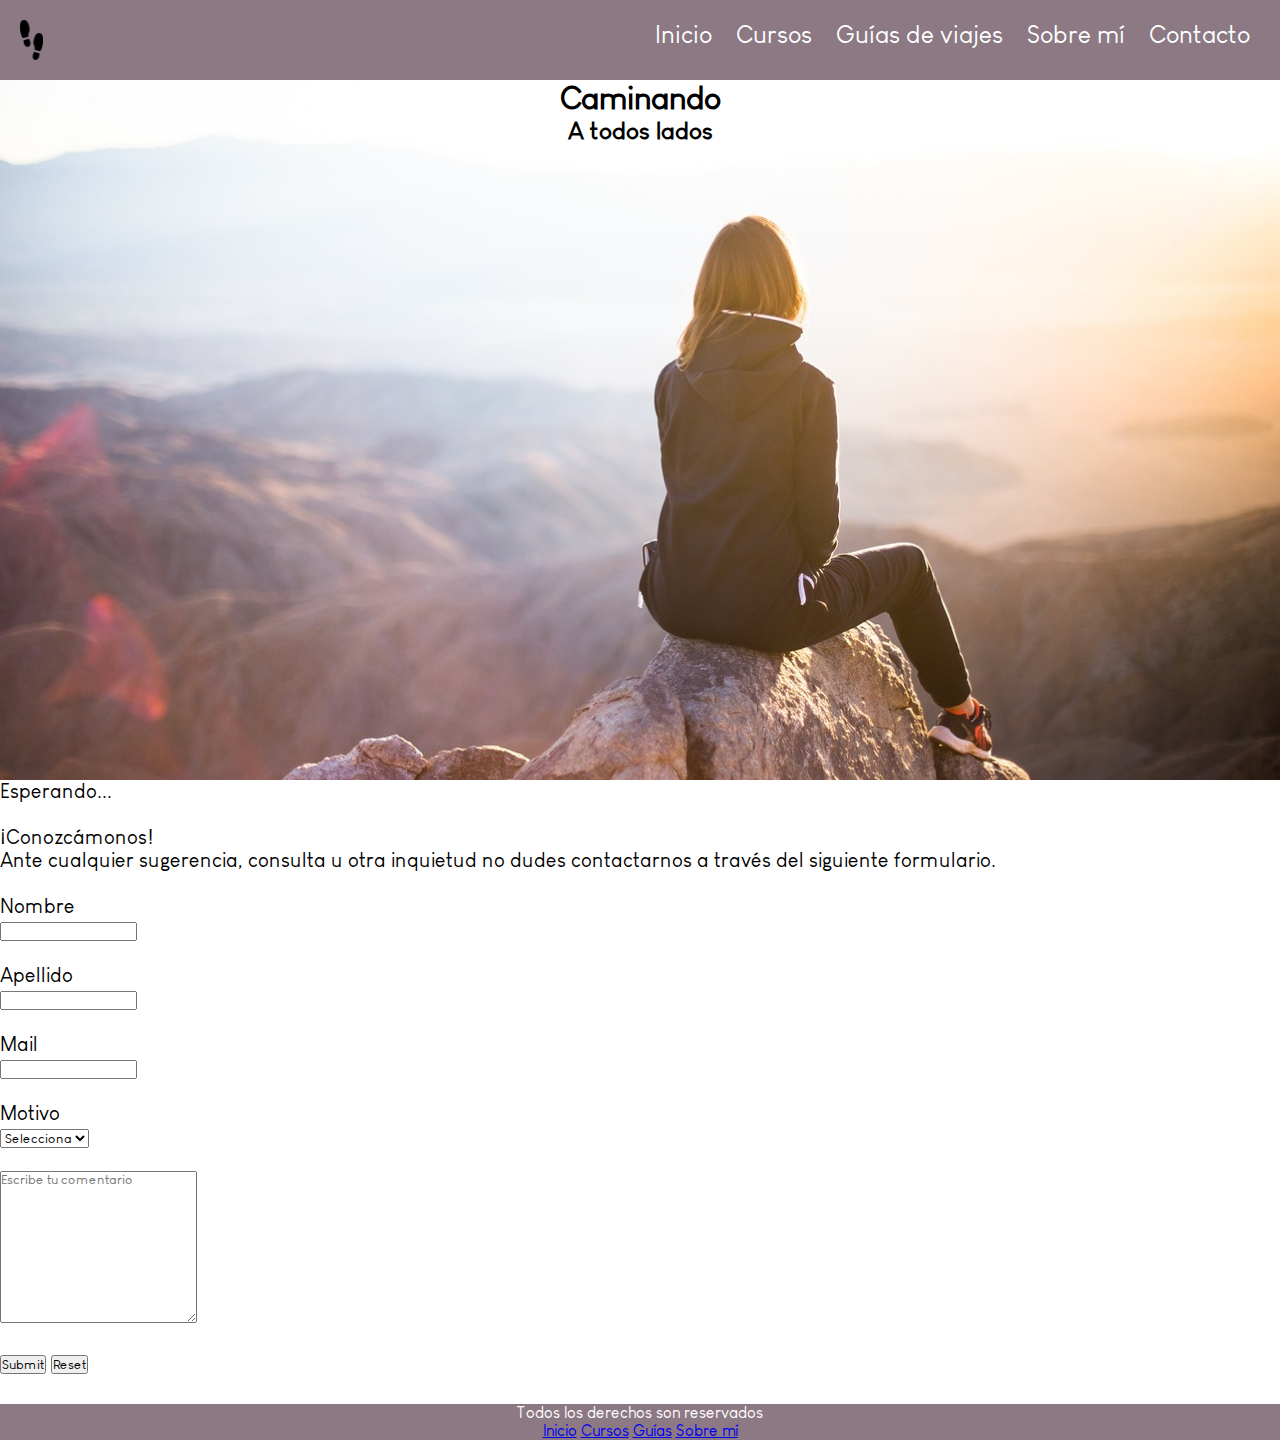
==== pages/contacto.html @ 0c1f4e00 "Primer Version" ====
<!DOCTYPE html>
<html lang="es">
<head>
    <meta charset="UTF-8">
    <meta name="viewport" content="width=device-width, initial-scale=1.0">
    <title>Caminando</title>
    <link rel="stylesheet" href="https://cdnjs.cloudflare.com/ajax/libs/font-awesome/6.4.0/css/all.min.css" integrity="sha512-iecdLmaskl7CVkqkXNQ/ZH/XLlvWZOJyj7Yy7tcenmpD1ypASozpmT/E0iPtmFIB46ZmdtAc9eNBvH0H/ZpiBw==" crossorigin="anonymous" referrerpolicy="no-referrer" />
    <link rel="stylesheet" href="../estilos.css">
</head>
<body>
    <header>
        <img src="../images/logo.png" alt="logo">
        <nav class="barra">
            <ul>
                <li><a href="../index.html">Inicio</a></li>
                <li><a href="./cursos.html">Cursos</a></li>
                <li><a href="./guias.html">Guías de viajes</a></li>
                <li><a href="./sobremi.html">Sobre mí</a></li>
                <li><a href="#">Contacto</a></li>
            </ul>
        </nav>
    </header>
    <main>
        <section class="call">
            <h1>Caminando</h1>
            <h2>A todos lados</h2>
        </section>
        <div class="contacto">
            <p></p>
            <form action="enviar.php" method="post" enctype="text/plain"></form>
            <p>Esperando...</p><br>
            <p>¡Conozcámonos!</p>
            <p>Ante cualquier sugerencia, consulta u otra inquietud no dudes contactarnos a través del siguiente formulario.</p><br>
            <label for="text">Nombre</label><br>
            <input type required="text"><br><br>
            <label for="text">Apellido</label><br>
            <input type required="text"><br><br>
            <label for="text">Mail</label><br>
            <input type required="mail"><br><br>
            <label for="text">Motivo</label><br>
            <select name="Lenguajes">
                <option value="">Selecciona</option>
                <option value="">Charla</option>
                <option value="">Trabajo</option>
                <option value="">Consulta</option>
                <option value="">Otro</option><br>
            </select><br><br>
            <textarea placeholder="Escribe tu comentario" id="" cols="30" rows="10"></textarea><br><br>
            <input type="submit">
            <input type="reset">
        </div>
        <section>
        </section>
    </main>
    <footer>
        <div class="footerText">
            <p>Todos los derechos son reservados
            </p>
        </div>
        <div class="paginas">
            <p> <a href="../index.html">Inicio</a> <a href="./cursos.html">Cursos</a> <a href="./guias.html">Guías</a> <a href="./sobremi.html">Sobre mí</a></p>
        </div>
        <div class="footerRedes">
            <div class="redes">
                <i class="fa-brands fa-twitter"></i>
                <i class="fa-brands fa-tiktok"></i>
                <i class="fa-brands fa-instagram"></i>
                <i class="fa-brands fa-youtube"></i>
                <i class="fa-brands fa-facebook"></i>
            </div>
        </div>
    </footer>
</body>
</html>
---- estilos.css ----
@font-face {
    font-family: Yesterday;
    src: url(fonts/YesterdayMorning_PERSONAL_USE_ONLY.otf);
}
@font-face {
    font-family: cafe;
    src: url(fonts/Louis\ George\ Cafe.ttf);
}


*{
    margin: 0;
    padding: 0;
    box-sizing: border-box;
    font-family: cafe;
}

header{
    height: 80px;
    width: 100%;
    padding: 20px;
    background-color: #8C7983;
    display: flex;
    justify-content: space-between;
}

.barra ul{
    list-style: none;
}

.barra ul li{
    display: inline-block;
}

.barra a{
    text-decoration: none;
    color: white;
    font-size: 25px;
    margin: 10px;

}

.barra a:hover{
    color: black;
}

.call{
    width: 100%;
    height: 700px;
    color: black;
    /* background-color: rgba(51, 51, 51, 0.226); */
    text-align: center;
    background-image: url(images/portada.png);
    background-size: cover;
    background-position: center;
    background-repeat: no-repeat;
    /* display: flex;
    justify-content: center;
    align-items: center; */
}

.presentacion p{
    text-align: center;
    font-size: 30px;
}

#bienvenido{
    font-family: yesterday;
    font-size: 50px;
}

.guia{
    text-align: center;
    font-size: 30px;
}

.consultaGuia{
    margin-top: 10px;
    padding: 10px;
    background-color: #8C7983;
    text-decoration: none;
    color: white;
    text-align: center;
    border-radius: 10px;
    border-style: double;
}

.guiaIza{
    display: inline;
}

.guiaDer{
    display: inline;
}

.guiaIza img{
    width: 25%;
}

.guiaDer img{
    width: 29%;
}

.textoCursos{
    text-align: center;
    font-size: 30px;
}

main .curso1{
    background-color: #8C7983;
    color: rgb(0, 0, 0);
    padding: 10px;
    margin: 10px;
}

.curso1 img{
    width: 30%;
}

main .curso2{
    background-color: #8C7983;
    color: rgb(0, 0, 0);
    padding: 10px;
    margin: 10px;
}

.curso2 img{
    width: 15%;
}

.promoción{
    text-align: center;
}

.descuentoPasaje{
    margin-top: 10px;
    padding: 10px;
    background-color: #8C7983;
    text-decoration: none;
    color: white;
    float: center;
    border-radius: 10px;
    border-style: double;
}

.proponemos{
    text-align: center;
    font-size: 30px;
}

.argentina{
    font-family: yesterday;
    font-size: 60px;
}

.lista{
    margin: 10px;
    padding: 10px;
}

.video{
    margin: 10px;
    padding: 10px;
}

.soy{
    text-align: center;
    font-family: yesterday;
    font-size: 100px;
}

.miFoto{
    background-color: #8C7983;
}

.miFoto img{
    width: 50%;
    display: inline-block;
}

.miFoto img{
    display: inline;
    margin: 10px;
    padding: 10px;
}

/* La idea acá sería que el texto esté al lado de la imagen, pero no se porqué no estaría pudiendo */

.miFoto p{
    display: inline;
}

.contacto{
    font-size: 20px;
}

footer{
    margin-top: 30px;
}

footer{
    background-color: #8C7983;
    color: white;
}

footer{
    text-align: center;
}
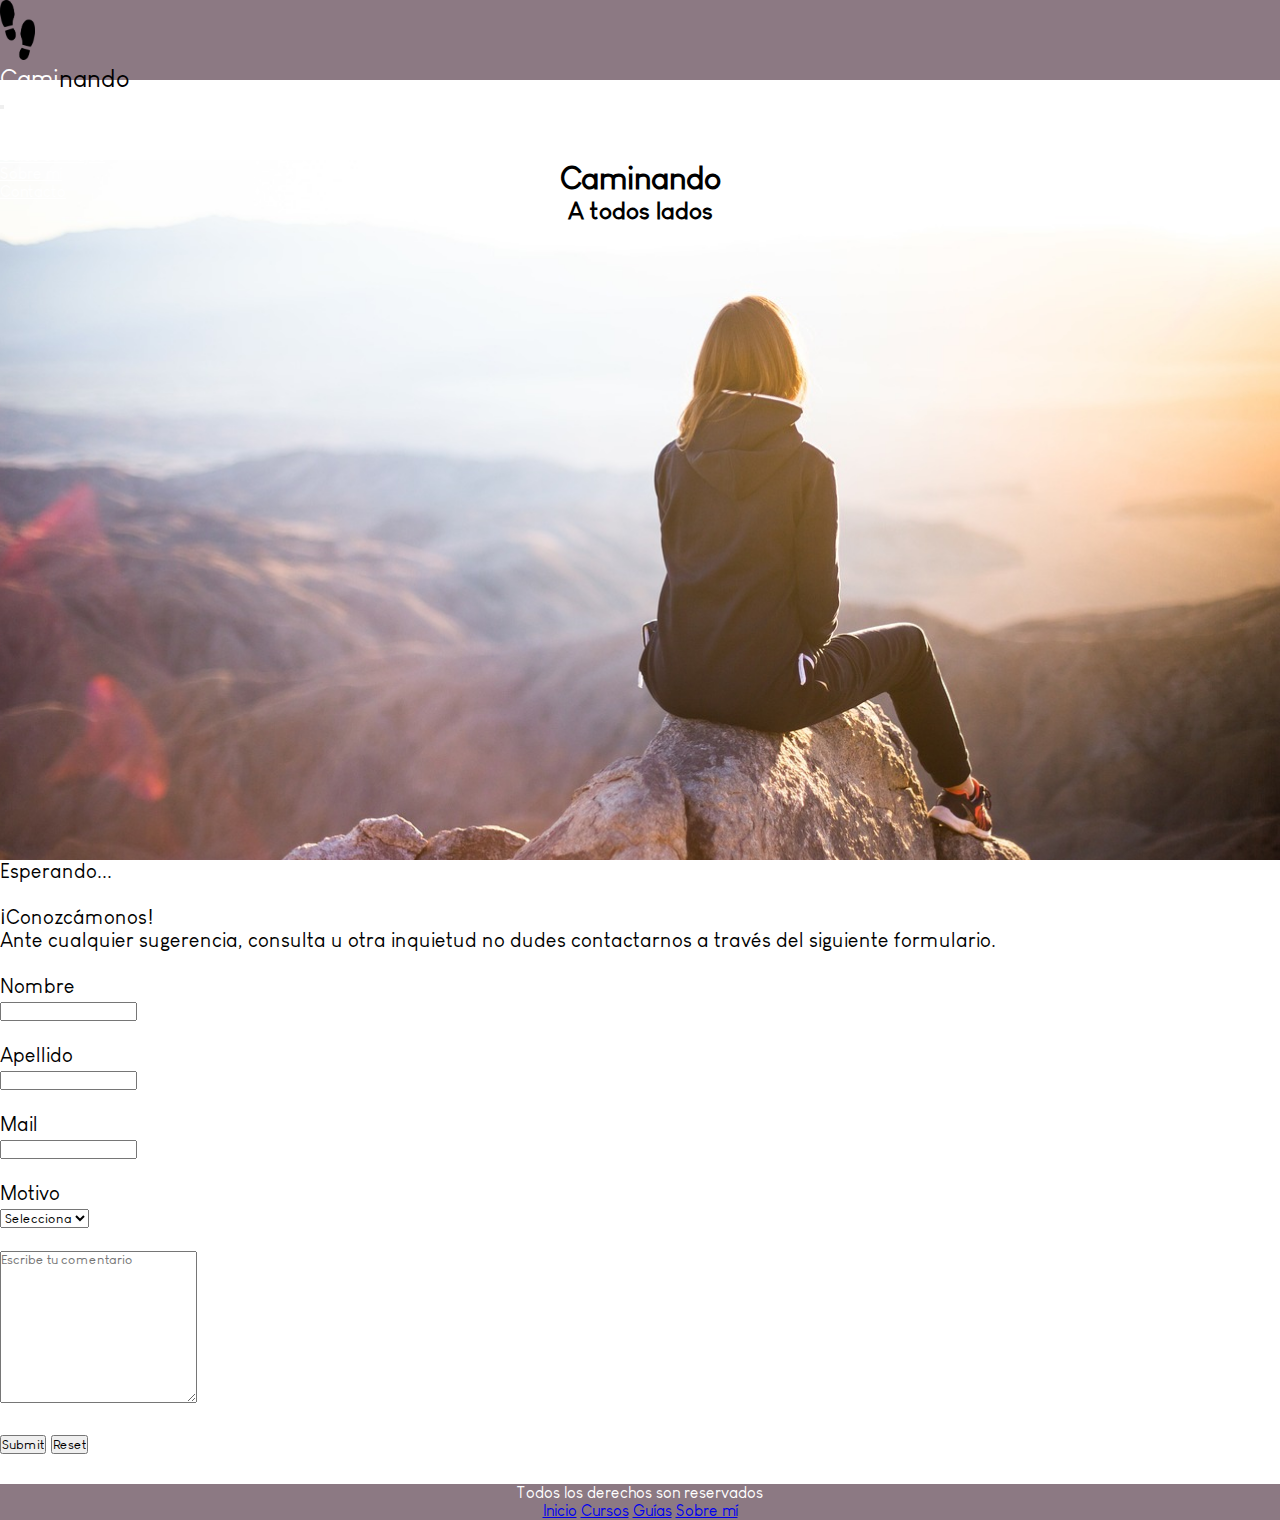
==== commit f15d5b5f: "Agregue navbar y carousel" ====
--- a/pages/contacto.html
+++ b/pages/contacto.html
@@ -4,22 +4,49 @@
     <meta charset="UTF-8">
     <meta name="viewport" content="width=device-width, initial-scale=1.0">
     <title>Caminando</title>
-    <link rel="stylesheet" href="https://cdnjs.cloudflare.com/ajax/libs/font-awesome/6.4.0/css/all.min.css" integrity="sha512-iecdLmaskl7CVkqkXNQ/ZH/XLlvWZOJyj7Yy7tcenmpD1ypASozpmT/E0iPtmFIB46ZmdtAc9eNBvH0H/ZpiBw==" crossorigin="anonymous" referrerpolicy="no-referrer" />
+    <!-- FONTAWESOME inicio -->
+    <link rel="stylesheet" href="https://cdnjs.cloudflare.com/ajax/libs/font-awesome/6.4.2/css/all.min.css" integrity="sha512-z3gLpd7yknf1YoNbCzqRKc4qyor8gaKU1qmn+CShxbuBusANI9QpRohGBreCFkKxLhei6S9CQXFEbbKuqLg0DA==" crossorigin="anonymous" referrerpolicy="no-referrer" />
+    <!-- FONTAWESOME fin -->
+    <!-- BS inicio -->
+    <link href="https://cdn.jsdelivr.net/npm/bootstrap@5.1.3/dist/css/bootstrap.min.css" rel="stylesheet" integrity="sha384-1BmE4kWBq78iYhFldvKuhfTAU6auU8tT94WrHftjDbrCEXSU1oBoqyl2QvZ6jIW3" crossorigin="anonymous">
+    <!-- BS fin -->
     <link rel="stylesheet" href="../estilos.css">
 </head>
 <body>
-    <header>
-        <img src="../images/logo.png" alt="logo">
-        <nav class="barra">
-            <ul>
-                <li><a href="../index.html">Inicio</a></li>
-                <li><a href="./cursos.html">Cursos</a></li>
-                <li><a href="./guias.html">Guías de viajes</a></li>
-                <li><a href="./sobremi.html">Sobre mí</a></li>
-                <li><a href="#">Contacto</a></li>
+    <!-- NAVBAR inicio -->
+    <nav class="navbar navbar-expand-sm fixed-top">
+        <div class="container-fluid">
+        <a class="navbar-brand" href="../index.html"> 
+            <img src="../images/logo.png" 
+            alt="huellas">
+            
+        </a>
+        <p>Cami<span>nando</span></p>
+        <button class="navbar-toggler" type="button" data-bs-toggle="collapse" data-bs-target="#collapsibleNavbar">
+            <span class="navbar-toggler-icon"></span>
+        </button>
+        <div class="collapse navbar-collapse d-flex justify-content-end" id="collapsibleNavbar">
+            <ul class="navbar-nav">
+            <li class="nav-item">
+                <a class="nav-link" href="../index.html">Inicio</a>
+            </li>
+            <li class="nav-item">
+                <a class="nav-link" href="./cursos.html">Cursos</a>
+            </li>
+            <li class="nav-item">
+                <a class="nav-link" href="./guias.html">Guías de viajes</a>
+            </li>
+            <li class="nav-item">
+                <a class="nav-link" href="./sobremi.html">Sobre mí</a>
+            </li>
+            <li class="nav-item">
+                <a class="nav-link" href="./contacto.html">Contacto</a>
+            </li>
             </ul>
-        </nav>
-    </header>
+        </div>
+        </div>
+    </nav>
+    <!-- NAVBAR fin -->
     <main>
         <section class="call">
             <h1>Caminando</h1>
--- a/estilos.css
+++ b/estilos.css
@@ -16,32 +16,27 @@
     font-family: cafe;
 }
 
-header{
+.navbar{
     height: 80px;
-    width: 100%;
-    padding: 20px;
-    background-color: #8C7983;
-    display: flex;
-    justify-content: space-between;
-}
-
-.barra ul{
-    list-style: none;
-}
-
-.barra ul li{
-    display: inline-block;
-}
-
-.barra a{
-    text-decoration: none;
+    margin-bottom: 5px;
+    background-color: #8C7983
+}
+
+.navbar-brand img{
+    height: 60px;
+}
+
+.nav-link{
+    color: white !important;
+}
+
+.navbar p{
     color: white;
     font-size: 25px;
-    margin: 10px;
-
-}
-
-.barra a:hover{
+    
+}
+
+.navbar p span{
     color: black;
 }
 
@@ -49,6 +44,7 @@
     width: 100%;
     height: 700px;
     color: black;
+    margin-top: 80px;
     /* background-color: rgba(51, 51, 51, 0.226); */
     text-align: center;
     background-image: url(images/portada.png);
@@ -73,6 +69,8 @@
 .guia{
     text-align: center;
     font-size: 30px;
+    background-color: #8c798388;
+    padding: 12px;
 }
 
 .consultaGuia{
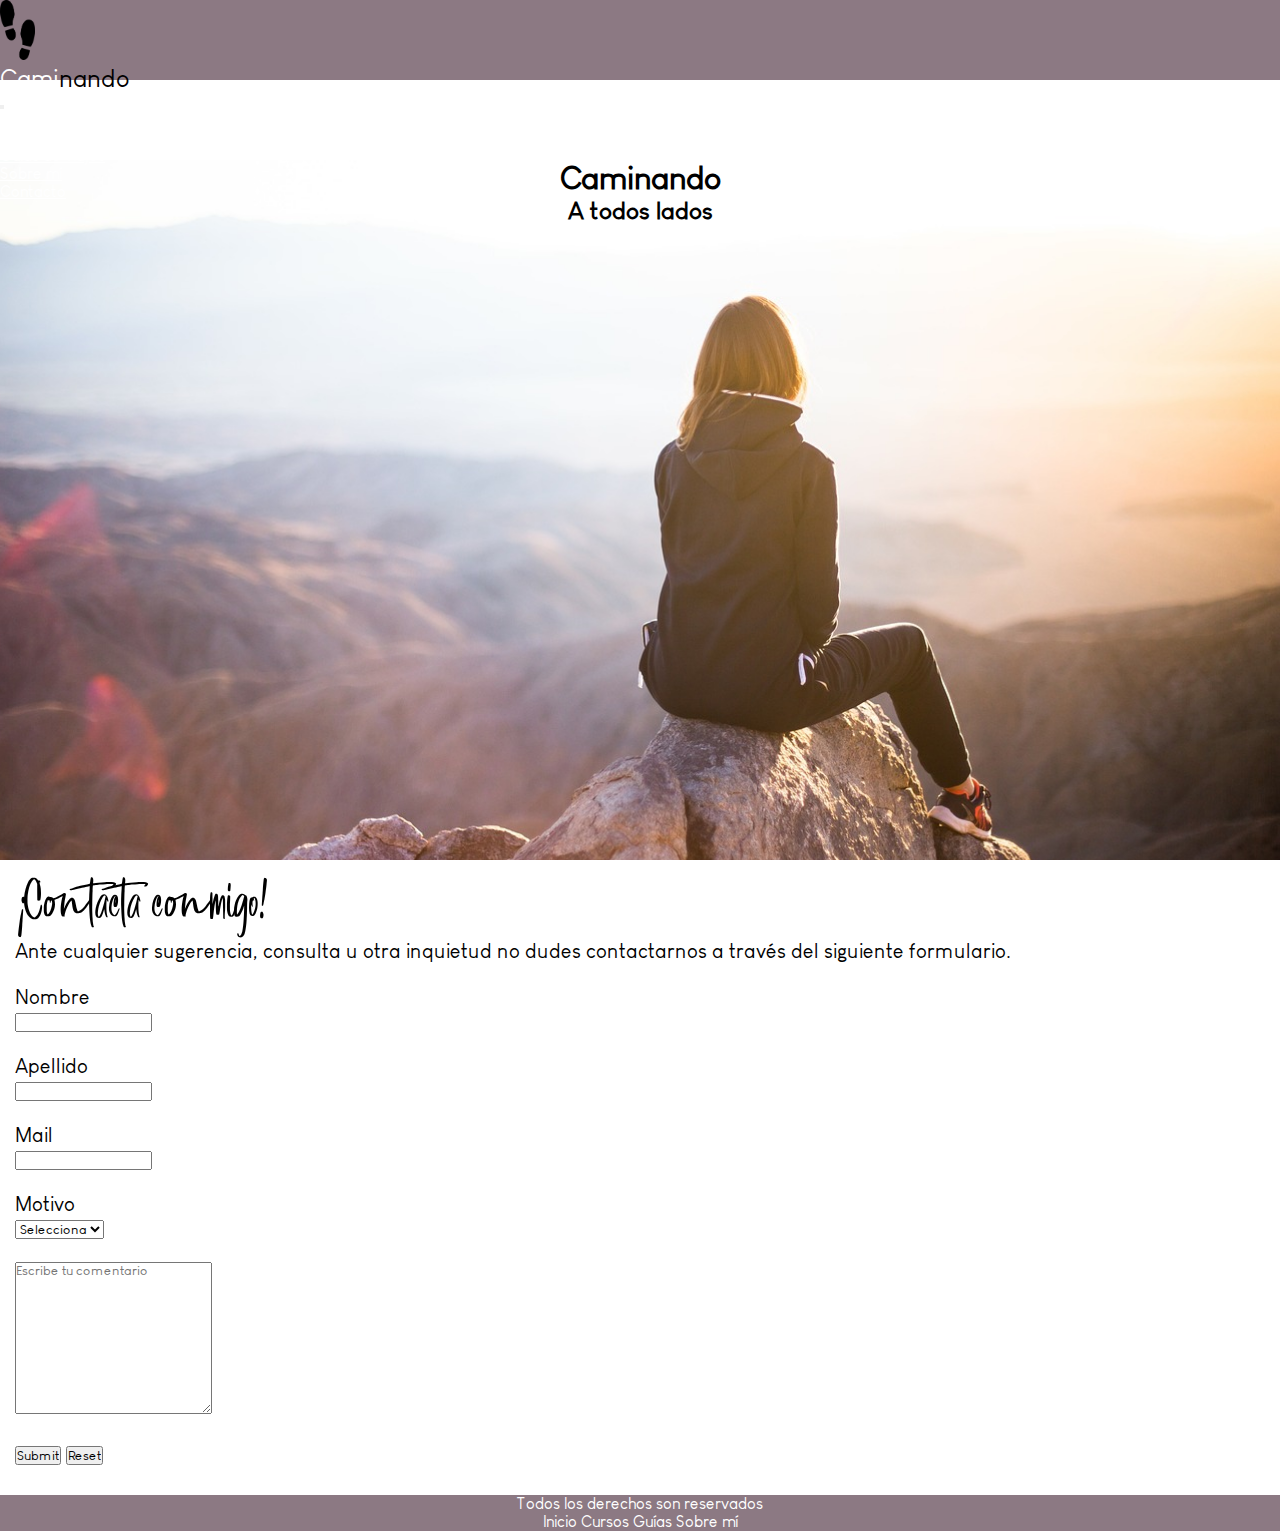
==== commit 74356d9a: "agregue bootstrap en todas las paginas" ====
--- a/pages/contacto.html
+++ b/pages/contacto.html
@@ -48,15 +48,14 @@
     </nav>
     <!-- NAVBAR fin -->
     <main>
-        <section class="call">
+        <div class="call">
             <h1>Caminando</h1>
             <h2>A todos lados</h2>
-        </section>
+        </div>
         <div class="contacto">
             <p></p>
             <form action="enviar.php" method="post" enctype="text/plain"></form>
-            <p>Esperando...</p><br>
-            <p>¡Conozcámonos!</p>
+            <p class="contacta">¡Contacta conmigo!</p>
             <p>Ante cualquier sugerencia, consulta u otra inquietud no dudes contactarnos a través del siguiente formulario.</p><br>
             <label for="text">Nombre</label><br>
             <input type required="text"><br><br>
@@ -97,6 +96,10 @@
             </div>
         </div>
     </footer>
+    <!-- BS inicia -->
+    <script src="https://cdn.jsdelivr.net/npm/@popperjs/core@2.10.2/dist/umd/popper.min.js" integrity="sha384-7+zCNj/IqJ95wo16oMtfsKbZ9ccEh31eOz1HGyDuCQ6wgnyJNSYdrPa03rtR1zdB" crossorigin="anonymous"></script>
+    <script src="https://cdn.jsdelivr.net/npm/bootstrap@5.1.3/dist/js/bootstrap.min.js" integrity="sha384-QJHtvGhmr9XOIpI6YVutG+2QOK9T+ZnN4kzFN1RtK3zEFEIsxhlmWl5/YESvpZ13" crossorigin="anonymous"></script>
+    <!-- BS fin -->
 </body>
 </html>
     
--- a/estilos.css
+++ b/estilos.css
@@ -22,6 +22,7 @@
     background-color: #8C7983
 }
 
+
 .navbar-brand img{
     height: 60px;
 }
@@ -30,6 +31,10 @@
     color: white !important;
 }
 
+.nav-link:hover{
+    color: black !important;
+}
+
 .navbar p{
     color: white;
     font-size: 25px;
@@ -38,6 +43,14 @@
 
 .navbar p span{
     color: black;
+}
+
+@media only screen and (min-width:0) and (max-width:576px) {
+    .navbar-collapse{
+        background-color: #8c798381; 
+        display: flex;
+        justify-content: center !important;
+    }
 }
 
 .call{
@@ -51,6 +64,7 @@
     background-size: cover;
     background-position: center;
     background-repeat: no-repeat;
+    background-color: rgba(0, 0, 0, 0.8)
     /* display: flex;
     justify-content: center;
     align-items: center; */
@@ -84,7 +98,12 @@
     border-style: double;
 }
 
-.guiaIza{
+.consultaGuia:hover{
+    color: black;
+}
+
+
+/* .guiaIza{
     display: inline;
 }
 
@@ -98,34 +117,7 @@
 
 .guiaDer img{
     width: 29%;
-}
-
-.textoCursos{
-    text-align: center;
-    font-size: 30px;
-}
-
-main .curso1{
-    background-color: #8C7983;
-    color: rgb(0, 0, 0);
-    padding: 10px;
-    margin: 10px;
-}
-
-.curso1 img{
-    width: 30%;
-}
-
-main .curso2{
-    background-color: #8C7983;
-    color: rgb(0, 0, 0);
-    padding: 10px;
-    margin: 10px;
-}
-
-.curso2 img{
-    width: 15%;
-}
+} */
 
 .promoción{
     text-align: center;
@@ -142,14 +134,78 @@
     border-style: double;
 }
 
+.descuentoPasaje:hover{
+    color: black;
+}
+
+/* pagina CURSOS */
+.textoCursos{
+    text-align: center;
+    font-size: 30px;
+}
+
+
+.nleftcurso1{
+    height: 400px;
+    width: 50%;
+    background-color: #8c7983af;
+    background-size: cover;
+    background-position: center;
+    background-image: url(images/fotografía.jpg)
+}
+
+.nrightcurso1{
+    background-color: #8c798365;
+}
+
+.trabajo{
+font-family: yesterday;
+font-size: 50px;
+text-align: center;
+background-color: #8c79837a;
+
+}
+
+.nrightcurso2{
+    height: 400px;
+    width: 50%;
+    background-color: #8c7983af;
+    background-size: cover;
+    background-position: center;
+    background-image: url(images/redesociales.avif)
+}
+
+.nleftcurso2{
+    background-color: #8c798365;
+}
+
+.fotografia{
+    font-family: yesterday;
+font-size: 50px;
+text-align: center;
+background-color: #8c79837a;
+}
+
+/* página GUIAS */
 .proponemos{
     text-align: center;
     font-size: 30px;
 }
 
+
 .argentina{
     font-family: yesterday;
     font-size: 60px;
+    text-align: center;
+    background-color: #8c798344;
+}
+
+.nleft{
+    height: 400px;
+    width: 50%;
+    background-size: cover;
+    background-position: center;
+    background-image: url(./images/argentina.jpg);
 }
 
 .lista{
@@ -162,37 +218,41 @@
     padding: 10px;
 }
 
+/* Pagina SOBRE MI */
 .soy{
     text-align: center;
     font-family: yesterday;
     font-size: 100px;
 }
 
-.miFoto{
-    background-color: #8C7983;
-}
-
-.miFoto img{
-    width: 50%;
-    display: inline-block;
-}
-
-.miFoto img{
-    display: inline;
-    margin: 10px;
-    padding: 10px;
-}
-
-/* La idea acá sería que el texto esté al lado de la imagen, pero no se porqué no estaría pudiendo */
-
+.nleftyo{
+    height: 400px;
+    width: 50%;
+    background-size: cover;
+    background-position: center;
+    background-image: url(images/sobremi.jpg);
+}
+
+.nrightyo{
+    background-color: #8c79833a;
+}
+
+/* pagina CONTACTO */
 .miFoto p{
     display: inline;
 }
 
 .contacto{
     font-size: 20px;
-}
-
+    margin: 15px;
+}
+
+.contacta{
+    font-family: yesterday;
+    font-size: 50px;
+}
+
+/* FOOTER */
 footer{
     margin-top: 30px;
 }
@@ -206,3 +266,20 @@
     text-align: center;
 }
 
+.paginas a{
+    text-decoration: none !important;
+    color: white;
+}
+
+.paginas a:hover{
+    color: black;
+}
+
+@media only screen and (max-width:574px){
+    .nleftcurso1{
+        width:100%;
+    }
+    .nrightcurso2{
+        width:100%;
+    }
+}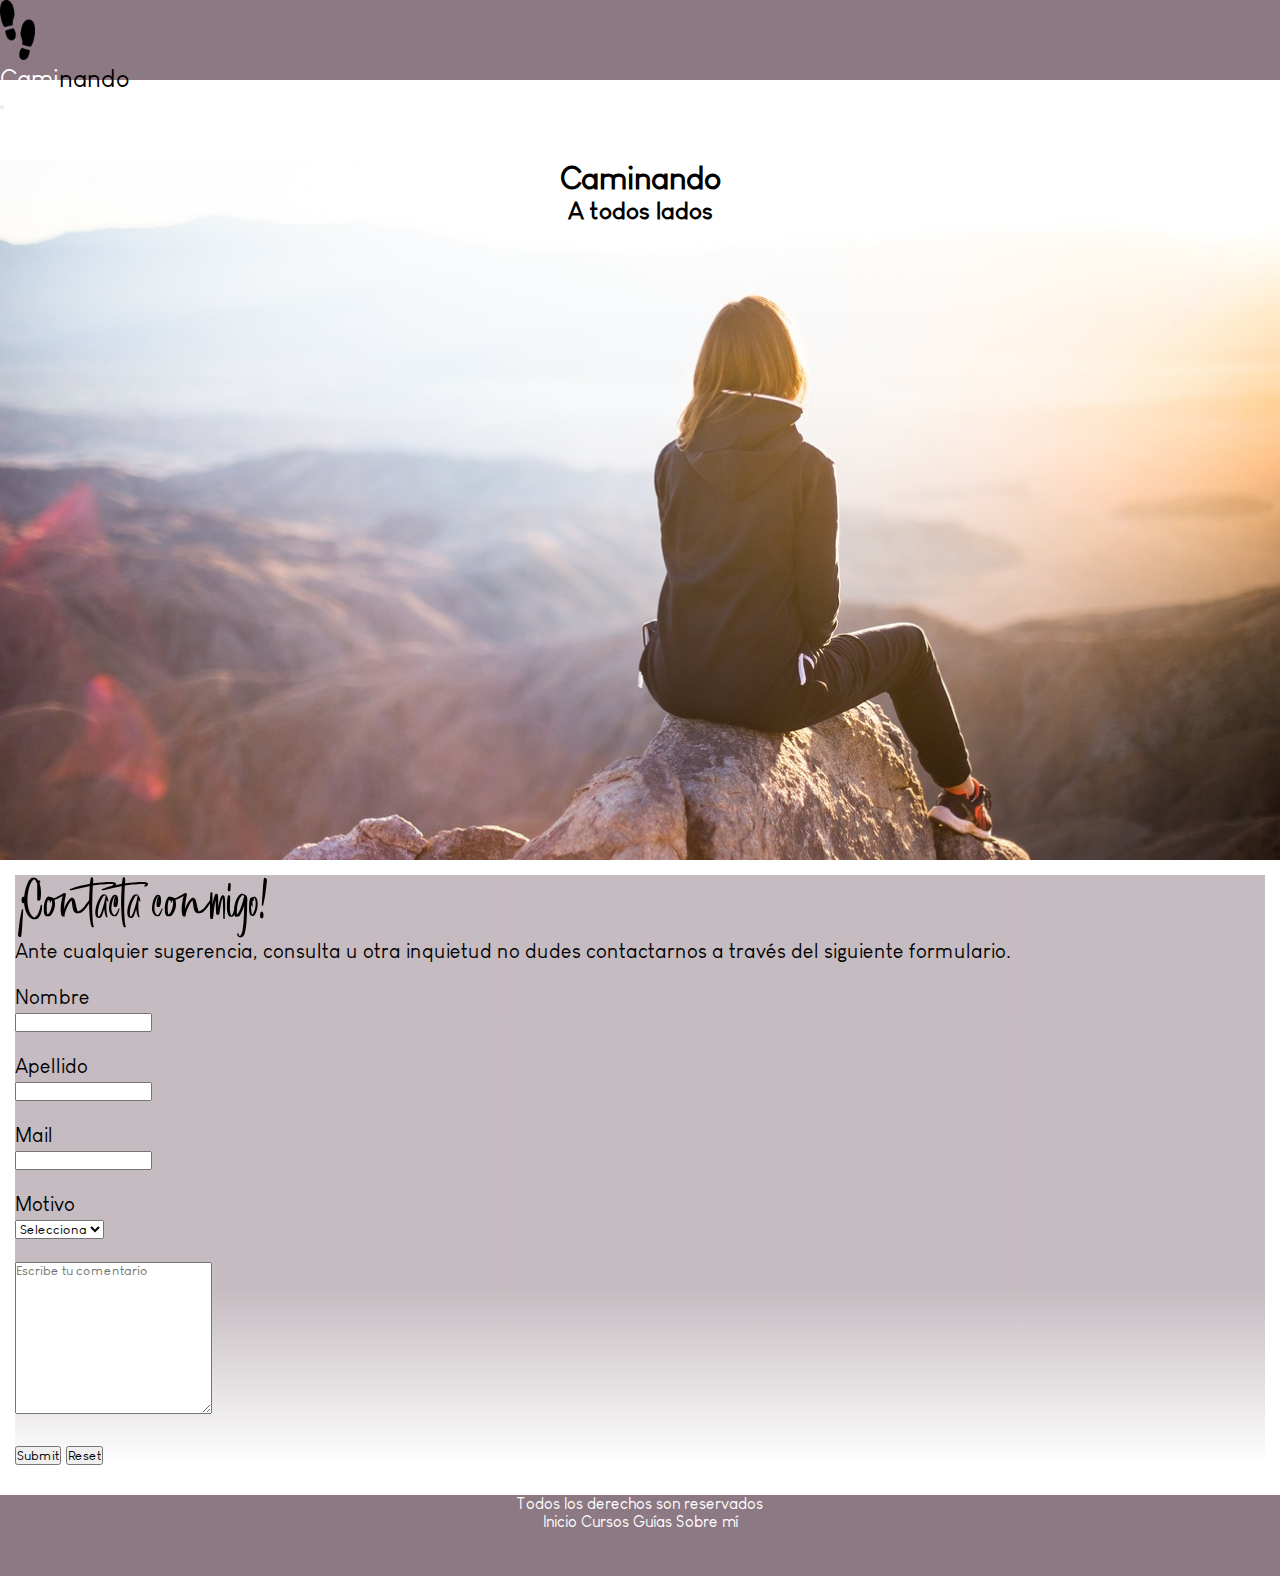
==== commit 72c241a7: "Agregue etiquetas pata SEO" ====
--- a/pages/contacto.html
+++ b/pages/contacto.html
@@ -3,6 +3,8 @@
 <head>
     <meta charset="UTF-8">
     <meta name="viewport" content="width=device-width, initial-scale=1.0">
+    <meta name="description" content="Aca vas a encontrar un espacio para poder contactarte conmigo">
+    <meta name="keywords" content="Contacto">
     <title>Caminando</title>
     <!-- FONTAWESOME inicio -->
     <link rel="stylesheet" href="https://cdnjs.cloudflare.com/ajax/libs/font-awesome/6.4.2/css/all.min.css" integrity="sha512-z3gLpd7yknf1YoNbCzqRKc4qyor8gaKU1qmn+CShxbuBusANI9QpRohGBreCFkKxLhei6S9CQXFEbbKuqLg0DA==" crossorigin="anonymous" referrerpolicy="no-referrer" />
--- a/estilos.css
+++ b/estilos.css
@@ -1,285 +1,268 @@
-
+@charset "UTF-8";
 @font-face {
-    font-family: Yesterday;
-    src: url(fonts/YesterdayMorning_PERSONAL_USE_ONLY.otf);
+  font-family: Yesterday;
+  src: url(fonts/YesterdayMorning_PERSONAL_USE_ONLY.otf);
 }
 @font-face {
-    font-family: cafe;
-    src: url(fonts/Louis\ George\ Cafe.ttf);
-}
-
-
-*{
-    margin: 0;
-    padding: 0;
-    box-sizing: border-box;
-    font-family: cafe;
-}
-
-.navbar{
-    height: 80px;
-    margin-bottom: 5px;
-    background-color: #8C7983
-}
-
-
-.navbar-brand img{
-    height: 60px;
-}
-
-.nav-link{
-    color: white !important;
-}
-
-.nav-link:hover{
-    color: black !important;
-}
-
-.navbar p{
-    color: white;
-    font-size: 25px;
-    
-}
-
-.navbar p span{
-    color: black;
-}
-
-@media only screen and (min-width:0) and (max-width:576px) {
-    .navbar-collapse{
-        background-color: #8c798381; 
-        display: flex;
-        justify-content: center !important;
-    }
-}
-
-.call{
+  font-family: cafe;
+  src: url(fonts/Louis\ George\ Cafe.ttf);
+}
+* {
+  margin: 0;
+  padding: 0;
+  box-sizing: border-box;
+  font-family: cafe;
+}
+
+.navbar {
+  height: 80px;
+  margin-bottom: 5px;
+  background-color: #8C7983;
+}
+.navbar p {
+  color: white;
+  font-size: 25px;
+}
+.navbar p span {
+  color: black;
+}
+
+.navbar-brand img {
+  height: 60px;
+}
+
+.nav-link {
+  color: white !important;
+}
+
+.nav-link:hover {
+  color: black !important;
+}
+
+.call {
+  width: 100%;
+  height: 700px;
+  color: black;
+  margin-top: 80px;
+  /* background-color: rgba(51, 51, 51, 0.226); */
+  /* display: flex;
+  flex-direction: column;
+  align-items: center;
+  justify-content: center; */
+  text-align: center;
+  background-image: url(images/portada.png);
+  background-size: cover;
+  background-position: center;
+  background-repeat: no-repeat;
+  background-color: rgba(0, 0, 0, 0.8);
+}
+
+.presentacion p {
+  text-align: center;
+  font-size: 30px;
+}
+
+#bienvenido {
+  font-family: yesterday;
+  font-size: 50px;
+}
+
+.guia {
+  text-align: center;
+  font-size: 30px;
+  background-color: rgba(140, 121, 131, 0.5333333333);
+  padding: 12px;
+}
+.guia .consultaGuia {
+  margin-top: 10px;
+  padding: 10px;
+  background-color: #8C7983;
+  text-decoration: none;
+  color: white;
+  text-align: center;
+  border-radius: 10px;
+  border-style: double;
+}
+.guia .consultaGuia:hover {
+  color: black;
+}
+
+.containerCarousel {
+  display: flex;
+  flex-direction: column;
+  justify-content: center;
+  align-items: center;
+}
+
+.promoción {
+  text-align: center;
+}
+.promoción .descuentoPasaje {
+  margin-top: 10px;
+  padding: 10px;
+  background-color: #8C7983;
+  text-decoration: none;
+  color: white;
+  float: center;
+  border-radius: 10px;
+  border-style: double;
+}
+.promoción .descuentoPasaje:hover {
+  color: black;
+}
+
+/* pagina CURSOS */
+.textoCursos {
+  text-align: center;
+  font-size: 30px;
+}
+
+.nleftcurso1 {
+  height: 400px;
+  width: 50%;
+  background-color: rgba(140, 121, 131, 0.6862745098);
+  background-size: cover;
+  background-position: center;
+  background-image: url(images/fotografía.jpg);
+}
+
+.nrightcurso1 {
+  background-color: rgba(140, 121, 131, 0.3960784314);
+}
+.nrightcurso1 .trabajo {
+  font-family: yesterday;
+  font-size: 50px;
+  text-align: center;
+  background-color: rgba(140, 121, 131, 0.4784313725);
+}
+
+.nrightcurso2 {
+  height: 400px;
+  width: 50%;
+  background-color: rgba(140, 121, 131, 0.6862745098);
+  background-size: cover;
+  background-position: center;
+  background-image: url(images/redesociales.avif);
+}
+
+.nleftcurso2 {
+  background-color: rgba(140, 121, 131, 0.3960784314);
+}
+.nleftcurso2 .fotografia {
+  font-family: yesterday;
+  font-size: 50px;
+  text-align: center;
+  background-color: rgba(140, 121, 131, 0.4784313725);
+}
+
+/* página GUIAS */
+.proponemos {
+  text-align: center;
+  font-size: 30px;
+}
+
+.nleft {
+  height: 400px;
+  width: 50%;
+  background-size: cover;
+  background-position: center;
+  background-image: url(./images/argentina.jpg);
+}
+
+.argentina {
+  font-family: yesterday;
+  font-size: 60px;
+  text-align: center;
+  background-color: rgba(140, 121, 131, 0.2666666667);
+}
+
+.lista {
+  margin: 10px;
+  padding: 10px;
+}
+
+.video {
+  margin: 10px;
+  padding: 10px;
+}
+
+/* Pagina SOBRE MI */
+.soy {
+  text-align: center;
+  font-family: yesterday;
+  font-size: 100px;
+}
+
+.nleftyo {
+  height: 400px;
+  width: 50%;
+  background-size: cover;
+  background-position: center;
+  background-image: url(images/sobremi.jpg);
+}
+
+.nrightyo {
+  background-color: rgba(140, 121, 131, 0.2274509804);
+}
+
+/* pagina CONTACTO */
+.miFoto p {
+  display: inline;
+}
+
+.contacto {
+  font-size: 20px;
+  margin: 15px;
+  background-image: linear-gradient(rgba(140, 121, 131, 0.5058823529) 70%, white);
+}
+.contacto .contacta {
+  font-family: yesterday;
+  font-size: 50px;
+}
+
+/* FOOTER */
+footer {
+  margin-top: 30px;
+  background-color: #8C7983;
+  color: white;
+  text-align: center;
+}
+footer .paginas a {
+  text-decoration: none !important;
+  color: white;
+}
+footer .paginas a:hover {
+  color: black;
+}
+footer .redes i {
+  font-size: 40px;
+  margin: 10px;
+  transform: rotate(0);
+  transition: all 1s;
+}
+footer .redes i:hover {
+  color: black;
+  transform: rotateY(360deg);
+}
+
+@media only screen and (min-width: 0) and (max-width: 576px) {
+  .navbar-collapse {
+    background-color: rgba(140, 121, 131, 0.5058823529);
+    display: flex;
+    justify-content: center !important;
+  }
+}
+@media only screen and (max-width: 574px) {
+  .nleftcurso1 {
     width: 100%;
-    height: 700px;
-    color: black;
-    margin-top: 80px;
-    /* background-color: rgba(51, 51, 51, 0.226); */
+  }
+  .nrightcurso2 {
+    width: 100%;
+  }
+  .contacto {
     text-align: center;
-    background-image: url(images/portada.png);
-    background-size: cover;
-    background-position: center;
-    background-repeat: no-repeat;
-    background-color: rgba(0, 0, 0, 0.8)
-    /* display: flex;
-    justify-content: center;
-    align-items: center; */
-}
-
-.presentacion p{
-    text-align: center;
-    font-size: 30px;
-}
-
-#bienvenido{
-    font-family: yesterday;
-    font-size: 50px;
-}
-
-.guia{
-    text-align: center;
-    font-size: 30px;
-    background-color: #8c798388;
-    padding: 12px;
-}
-
-.consultaGuia{
-    margin-top: 10px;
-    padding: 10px;
-    background-color: #8C7983;
-    text-decoration: none;
-    color: white;
-    text-align: center;
-    border-radius: 10px;
-    border-style: double;
-}
-
-.consultaGuia:hover{
-    color: black;
-}
-
-
-/* .guiaIza{
-    display: inline;
-}
-
-.guiaDer{
-    display: inline;
-}
-
-.guiaIza img{
-    width: 25%;
-}
-
-.guiaDer img{
-    width: 29%;
-} */
-
-.promoción{
-    text-align: center;
-}
-
-.descuentoPasaje{
-    margin-top: 10px;
-    padding: 10px;
-    background-color: #8C7983;
-    text-decoration: none;
-    color: white;
-    float: center;
-    border-radius: 10px;
-    border-style: double;
-}
-
-.descuentoPasaje:hover{
-    color: black;
-}
-
-/* pagina CURSOS */
-.textoCursos{
-    text-align: center;
-    font-size: 30px;
-}
-
-
-.nleftcurso1{
-    height: 400px;
-    width: 50%;
-    background-color: #8c7983af;
-    background-size: cover;
-    background-position: center;
-    background-image: url(images/fotografía.jpg)
-}
-
-.nrightcurso1{
-    background-color: #8c798365;
-}
-
-.trabajo{
-font-family: yesterday;
-font-size: 50px;
-text-align: center;
-background-color: #8c79837a;
-
-}
-
-.nrightcurso2{
-    height: 400px;
-    width: 50%;
-    background-color: #8c7983af;
-    background-size: cover;
-    background-position: center;
-    background-image: url(images/redesociales.avif)
-}
-
-.nleftcurso2{
-    background-color: #8c798365;
-}
-
-.fotografia{
-    font-family: yesterday;
-font-size: 50px;
-text-align: center;
-background-color: #8c79837a;
-}
-
-/* página GUIAS */
-.proponemos{
-    text-align: center;
-    font-size: 30px;
-}
-
-
-.argentina{
-    font-family: yesterday;
-    font-size: 60px;
-    text-align: center;
-    background-color: #8c798344;
-}
-
-.nleft{
-    height: 400px;
-    width: 50%;
-    background-size: cover;
-    background-position: center;
-    background-image: url(./images/argentina.jpg);
-}
-
-.lista{
-    margin: 10px;
-    padding: 10px;
-}
-
-.video{
-    margin: 10px;
-    padding: 10px;
-}
-
-/* Pagina SOBRE MI */
-.soy{
-    text-align: center;
-    font-family: yesterday;
-    font-size: 100px;
-}
-
-.nleftyo{
-    height: 400px;
-    width: 50%;
-    background-size: cover;
-    background-position: center;
-    background-image: url(images/sobremi.jpg);
-}
-
-.nrightyo{
-    background-color: #8c79833a;
-}
-
-/* pagina CONTACTO */
-.miFoto p{
-    display: inline;
-}
-
-.contacto{
-    font-size: 20px;
-    margin: 15px;
-}
-
-.contacta{
-    font-family: yesterday;
-    font-size: 50px;
-}
-
-/* FOOTER */
-footer{
-    margin-top: 30px;
-}
-
-footer{
-    background-color: #8C7983;
-    color: white;
-}
-
-footer{
-    text-align: center;
-}
-
-.paginas a{
-    text-decoration: none !important;
-    color: white;
-}
-
-.paginas a:hover{
-    color: black;
-}
-
-@media only screen and (max-width:574px){
-    .nleftcurso1{
-        width:100%;
-    }
-    .nrightcurso2{
-        width:100%;
-    }
-}+  }
+  .nleft {
+    width: 100%;
+  }
+}/*# sourceMappingURL=estilos.css.map */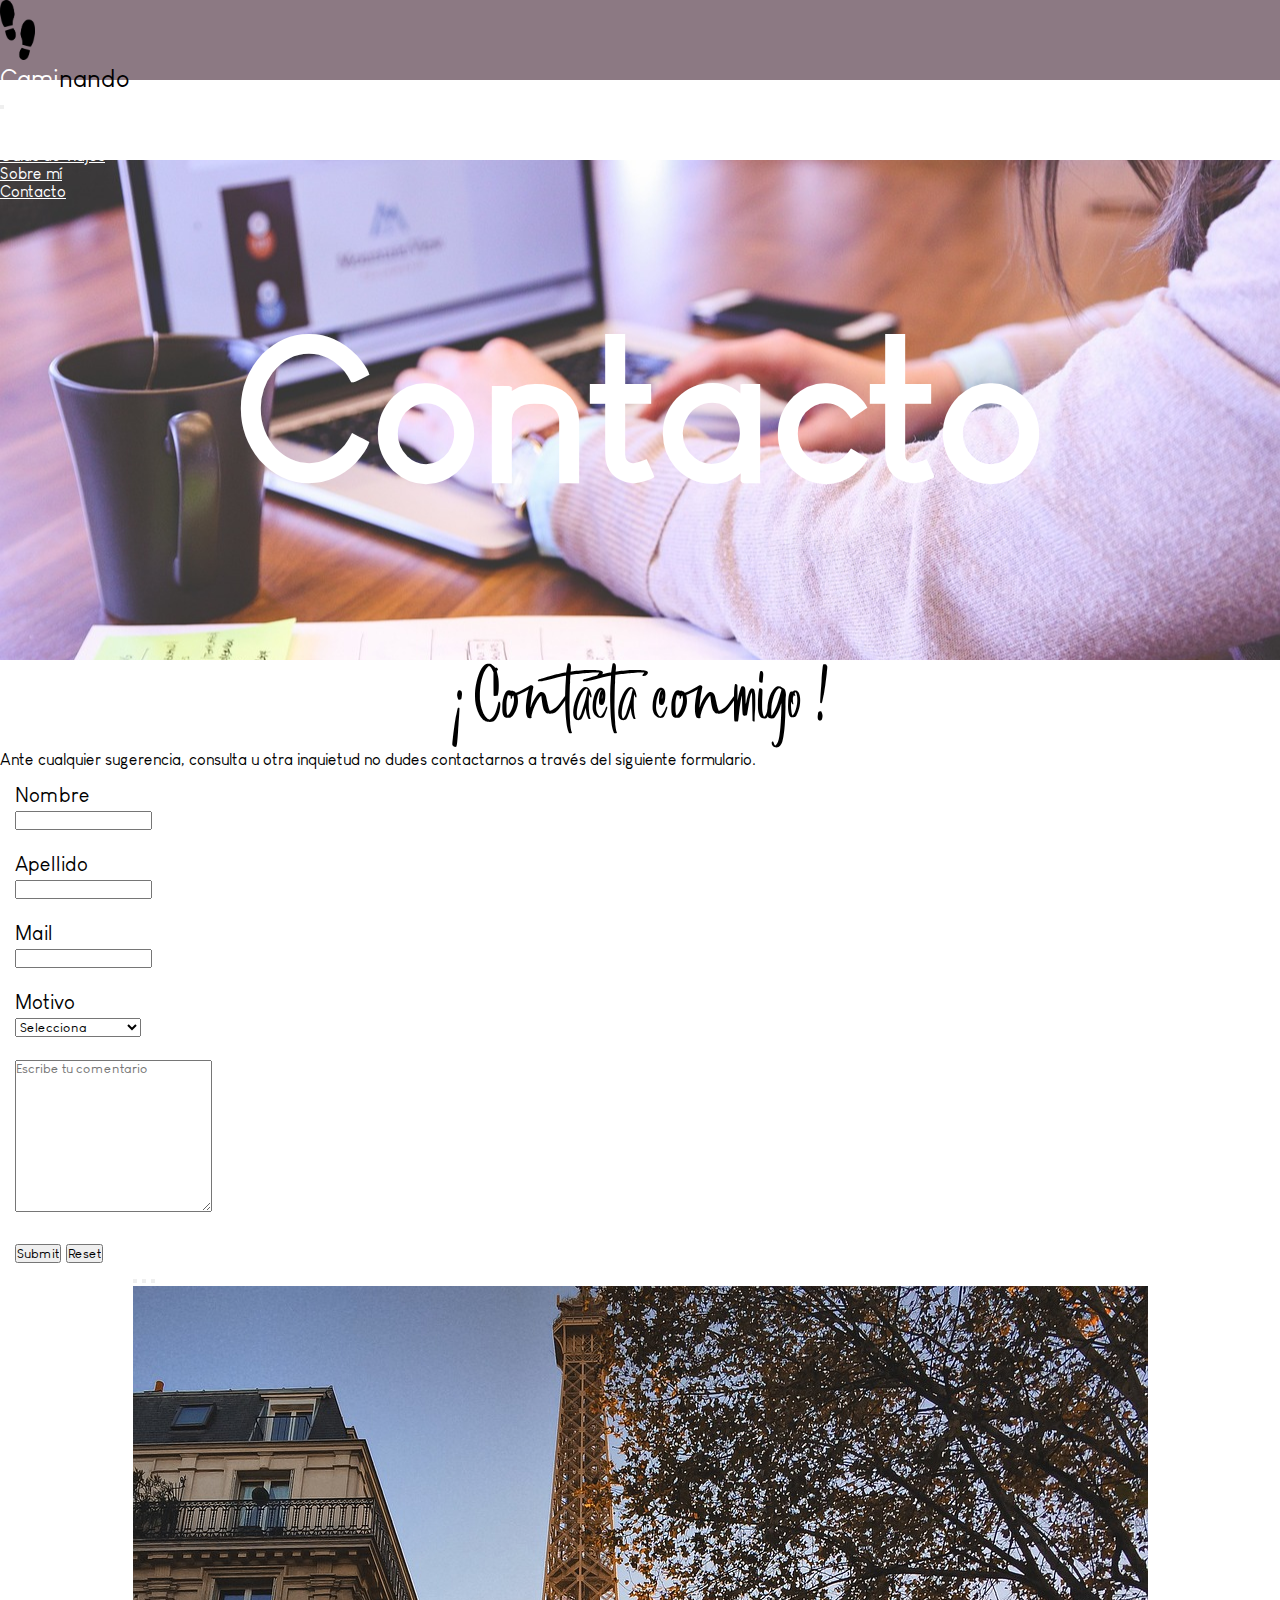
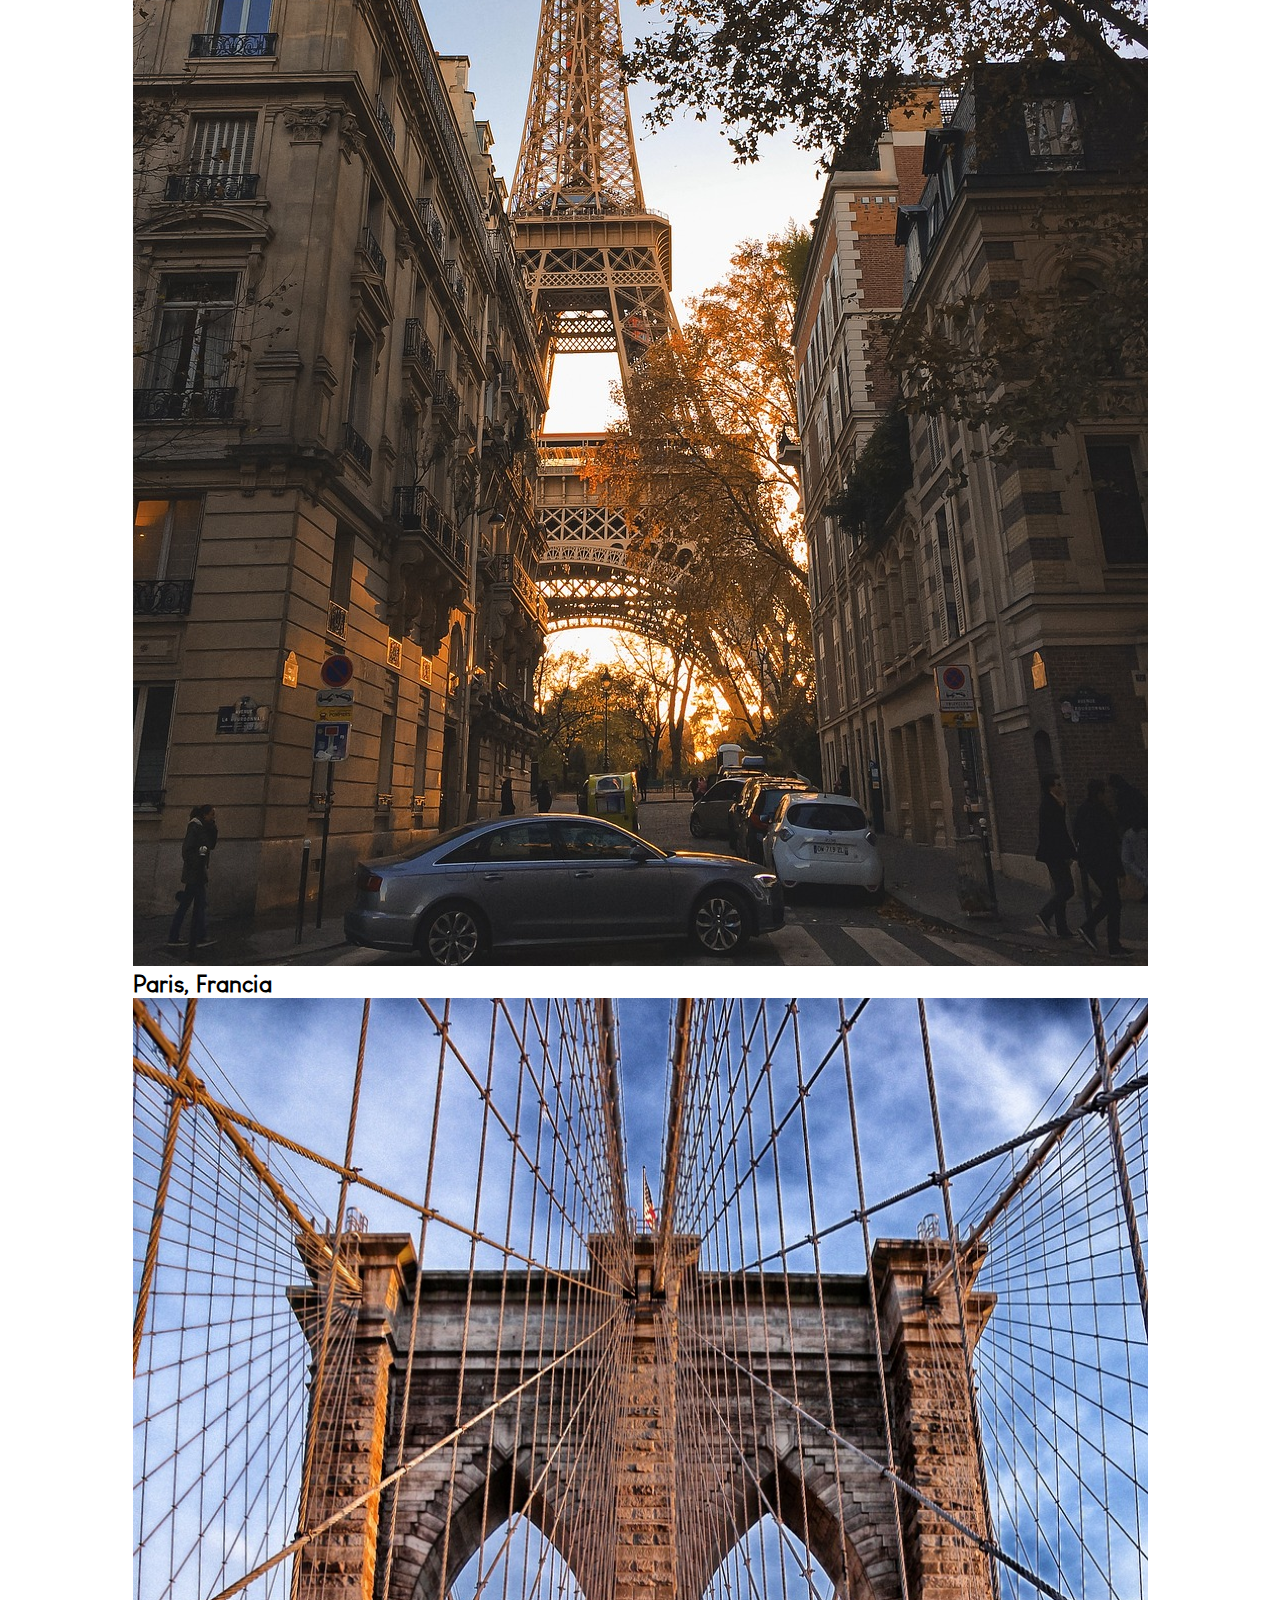
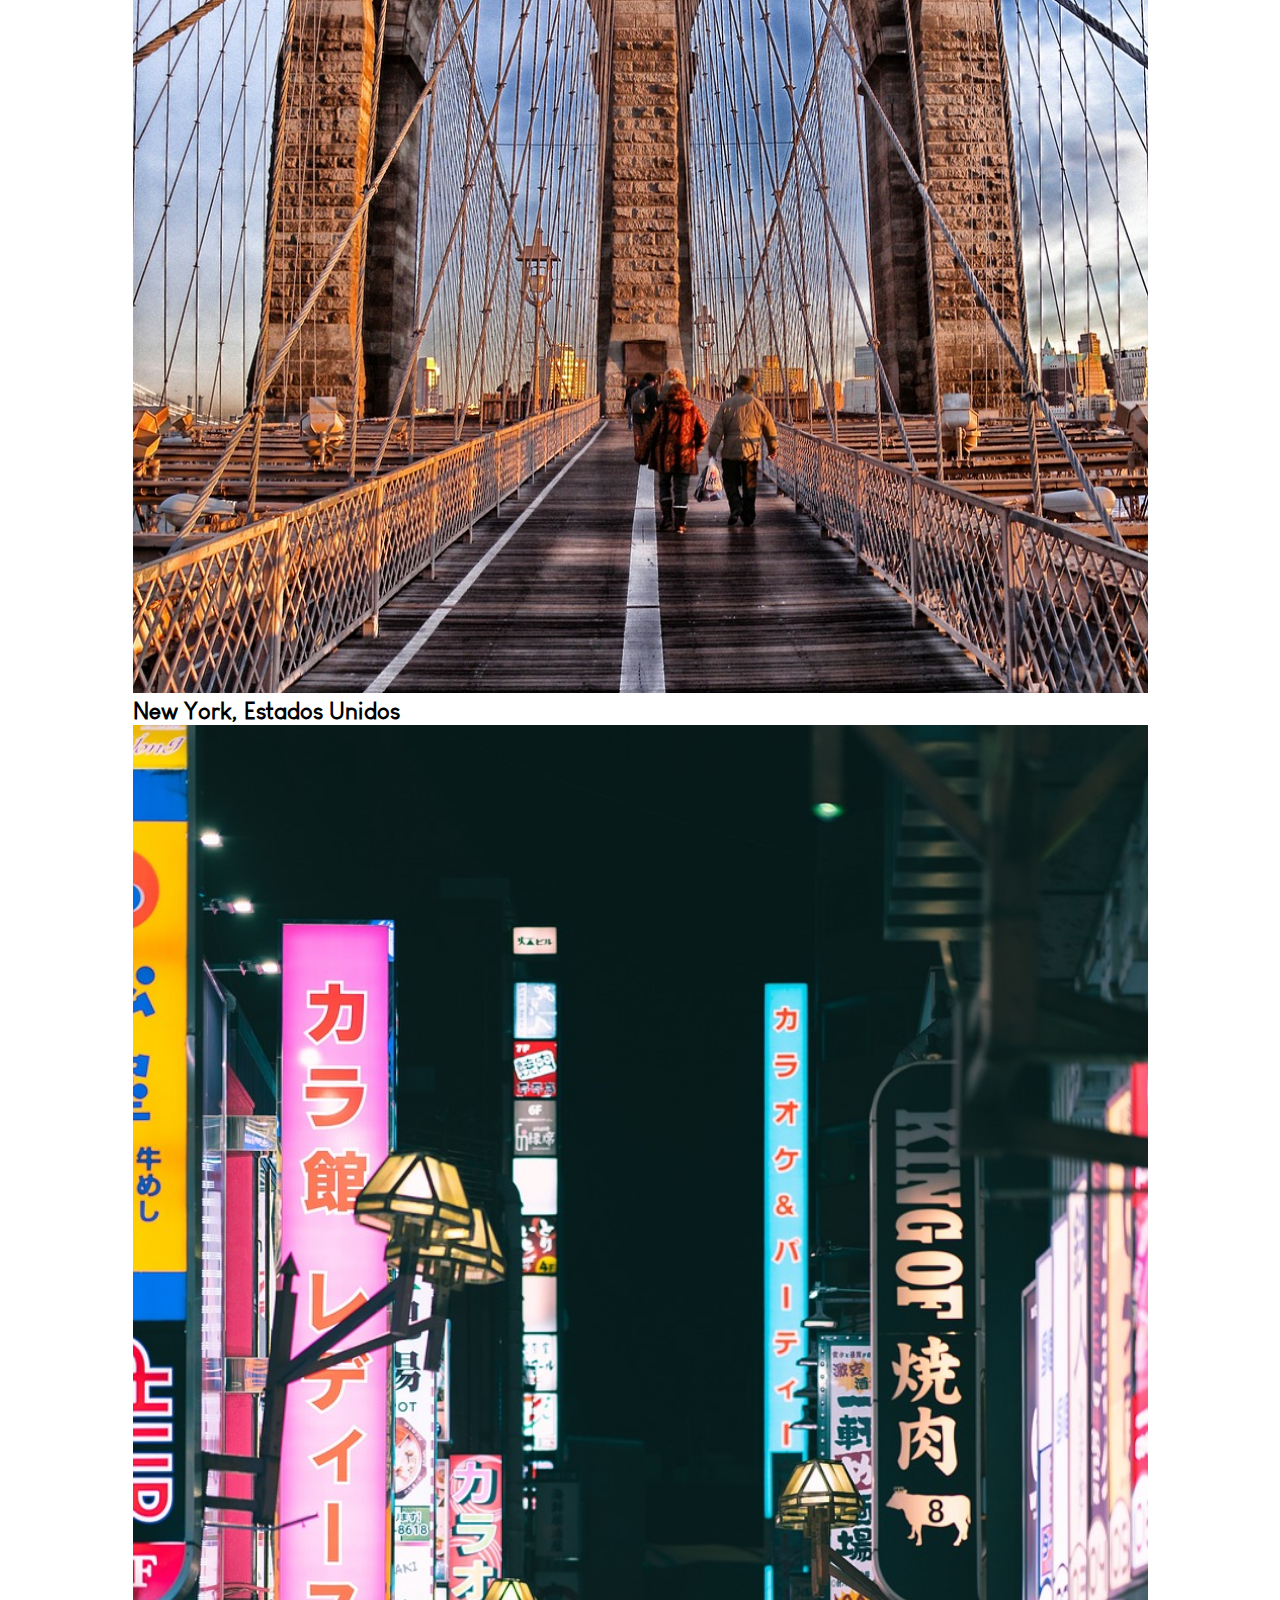
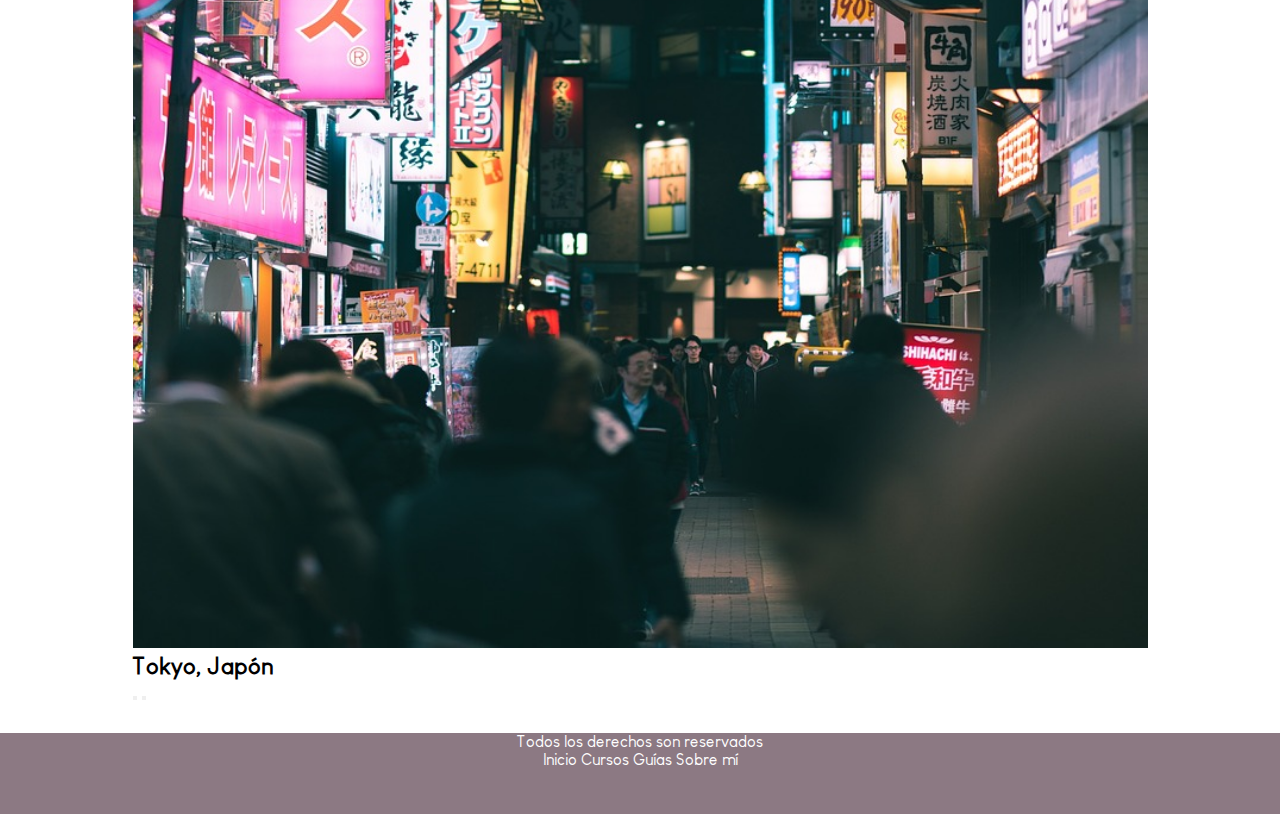
==== commit 21c0da49: "Cambio de portadas de todas las páginas y galeria" ====
--- a/pages/contacto.html
+++ b/pages/contacto.html
@@ -50,15 +50,16 @@
     </nav>
     <!-- NAVBAR fin -->
     <main>
-        <div class="call">
-            <h1>Caminando</h1>
-            <h2>A todos lados</h2>
+        <div class="portadaContacto">
+            <h1>Contacto</h1>
         </div>
+        <p class="contacta">¡ Contacta conmigo !</p>
+        <p>Ante cualquier sugerencia, consulta u otra inquietud no dudes contactarnos a través del siguiente formulario.</p>
         <div class="contacto">
-            <p></p>
+            <div class="formulario">
             <form action="enviar.php" method="post" enctype="text/plain"></form>
-            <p class="contacta">¡Contacta conmigo!</p>
-            <p>Ante cualquier sugerencia, consulta u otra inquietud no dudes contactarnos a través del siguiente formulario.</p><br>
+            
+            
             <label for="text">Nombre</label><br>
             <input type required="text"><br><br>
             <label for="text">Apellido</label><br>
@@ -69,16 +70,61 @@
             <select name="Lenguajes">
                 <option value="">Selecciona</option>
                 <option value="">Charla</option>
-                <option value="">Trabajo</option>
+                <option value="">Trabajo conmigo</option>
                 <option value="">Consulta</option>
+                <option value="">Suscribirse</option>
                 <option value="">Otro</option><br>
             </select><br><br>
             <textarea placeholder="Escribe tu comentario" id="" cols="30" rows="10"></textarea><br><br>
             <input type="submit">
             <input type="reset">
         </div>
-        <section>
-        </section>
+        <div class="carrousel">
+            <section class="containerCarousel">        
+                <!-- Carrousel -->
+            <div id="demo" class="carousel slide w-25" data-bs-ride="carousel">
+            
+                <!-- Indicators/dots -->
+                <div class="carousel-indicators">
+                    <button type="button" data-bs-target="#demo" data-bs-slide-to="0" class="active"></button>
+                    <button type="button" data-bs-target="#demo" data-bs-slide-to="1"></button>
+                    <button type="button" data-bs-target="#demo" data-bs-slide-to="2"></button>
+                </div>
+                
+                <!-- The slideshow/carousel -->
+                <div class="carousel-inner">
+                    <div class="carousel-item active">
+                        <img src="../images/torre eiffel.jpg" alt="Paris" class="d-block" style="width:100%">
+                        <div class="carousel-caption">
+                            <h3>Paris, Francia</h3>
+                        </div>
+                    </div>
+                    <div class="carousel-item">
+                        <img src="../images/newyork.jpg" alt="Newyork" class="d-block" style="width:100%">
+                            <div class="carousel-caption">
+                                <h3>New York, Estados Unidos</h3>
+                            </div> 
+                    </div>
+                    <div class="carousel-item">
+                        <img src="../images/tokyo.jpg" alt="Tokyo" class="d-block" style="width:100%">
+                            <div class="carousel-caption">
+                                <h3>Tokyo, Japón</h3>
+                            </div>  
+                    </div>
+                </div>
+                
+                <!-- Left and right controls/icons -->
+                <button class="carousel-control-prev" type="button" data-bs-target="#demo" data-bs-slide="prev">
+                    <span class="carousel-control-prev-icon"></span>
+                </button>
+                <button class="carousel-control-next" type="button" data-bs-target="#demo" data-bs-slide="next">
+                    <span class="carousel-control-next-icon"></span>
+                </button>
+                </div>
+            </section>
+        </div>
+        </div>
+
     </main>
     <footer>
         <div class="footerText">
--- a/estilos.css
+++ b/estilos.css
@@ -44,17 +44,20 @@
   height: 700px;
   color: black;
   margin-top: 80px;
-  /* background-color: rgba(51, 51, 51, 0.226); */
-  /* display: flex;
+  background-color: rgba(51, 51, 51, 0.226);
+  display: flex;
   flex-direction: column;
   align-items: center;
-  justify-content: center; */
+  justify-content: center;
   text-align: center;
   background-image: url(images/portada.png);
   background-size: cover;
   background-position: center;
   background-repeat: no-repeat;
   background-color: rgba(0, 0, 0, 0.8);
+  display: flex;
+  justify-content: center;
+  align-items: center;
 }
 
 .presentacion p {
@@ -64,7 +67,7 @@
 
 #bienvenido {
   font-family: yesterday;
-  font-size: 50px;
+  font-size: 70px;
 }
 
 .guia {
@@ -87,11 +90,69 @@
   color: black;
 }
 
-.containerCarousel {
-  display: flex;
-  flex-direction: column;
-  justify-content: center;
-  align-items: center;
+.galeria {
+  display: grid;
+  grid-template-columns: repeat(4, 1fr);
+  grid-template-rows: repeat(3, 200px);
+  grid-template-areas: "img1 img1 img2 img3" "img1 img1 img4 img5" "img6 img7 img4 img8";
+  grid-gap: 20px;
+  padding: 30px;
+}
+.galeria .item {
+  border: 2px solid #000;
+  border-radius: 15px;
+  transition: all 0.6s;
+}
+.galeria .item:hover {
+  transform: scale(1.1);
+}
+.galeria .item1 {
+  grid-area: img1;
+  background-image: url(images/rio.jpg);
+  background-size: cover;
+  background-position: center;
+}
+.galeria .item2 {
+  grid-area: img2;
+  background-image: url(images/bosque.jpg);
+  background-size: cover;
+  background-position: center;
+}
+.galeria .item3 {
+  grid-area: img3;
+  background-image: url(images/naturaleza.jpg);
+  background-size: cover;
+  background-position: center;
+}
+.galeria .item4 {
+  grid-area: img4;
+  background-image: url(images/atardecer.jpg);
+  background-size: cover;
+  background-position: center;
+}
+.galeria .item5 {
+  grid-area: img5;
+  background-image: url(images/mesquita.jpg);
+  background-size: cover;
+  background-position: center;
+}
+.galeria .item6 {
+  grid-area: img6;
+  background-image: url(images/brujula.jpg);
+  background-size: cover;
+  background-position: center;
+}
+.galeria .item7 {
+  grid-area: img7;
+  background-image: url(images/otroño.jpg);
+  background-size: cover;
+  background-position: center;
+}
+.galeria .item8 {
+  grid-area: img8;
+  background-image: url(images/invierno.jpg);
+  background-size: cover;
+  background-position: center;
 }
 
 .promoción {
@@ -112,6 +173,19 @@
 }
 
 /* pagina CURSOS */
+.portadaCursos {
+  width: 100%;
+  height: 500px;
+  margin-top: 80px;
+  background-image: url(images/cursos.jpg);
+  background-size: cover;
+  background-position: center;
+  color: white;
+  display: flex;
+  justify-content: center;
+  align-items: center;
+}
+
 .textoCursos {
   text-align: center;
   font-size: 30px;
@@ -156,6 +230,26 @@
 }
 
 /* página GUIAS */
+.portadaGuias {
+  width: 100%;
+  height: 500px;
+  margin-top: 80px;
+  background-image: url(images/guia.jpg);
+  background-size: cover;
+  background-position: center;
+  color: white;
+  font-size: 100px;
+  display: flex;
+  justify-content: center;
+  align-items: center;
+}
+
+.proximo {
+  text-align: center;
+  font-family: yesterday;
+  font-size: 70px;
+}
+
 .proponemos {
   text-align: center;
   font-size: 30px;
@@ -176,6 +270,17 @@
   background-color: rgba(140, 121, 131, 0.2666666667);
 }
 
+#basicos {
+  font-size: 30px;
+  color: #8C7983;
+}
+
+.hotel {
+  height: 150px;
+  width: 250%;
+  display: inline;
+}
+
 .lista {
   margin: 10px;
   padding: 10px;
@@ -187,6 +292,20 @@
 }
 
 /* Pagina SOBRE MI */
+.portadaYo {
+  width: 100%;
+  height: 500px;
+  margin-top: 80px;
+  background-image: url(images/freedom-4782870_1280.jpg);
+  background-size: cover;
+  background-position: center;
+  color: white;
+  font-size: 100px;
+  display: flex;
+  justify-content: center;
+  align-items: center;
+}
+
 .soy {
   text-align: center;
   font-family: yesterday;
@@ -206,18 +325,37 @@
 }
 
 /* pagina CONTACTO */
-.miFoto p {
-  display: inline;
+.portadaContacto {
+  width: 100%;
+  height: 500px;
+  margin-top: 80px;
+  background-image: url(images/contacto.jpg);
+  background-size: cover;
+  background-position: center;
+  color: white;
+  font-size: 100px;
+  display: flex;
+  justify-content: center;
+  align-items: center;
+}
+
+.contacta {
+  font-family: yesterday;
+  font-size: 70px !important;
+  display: flex;
+  justify-content: center;
 }
 
 .contacto {
   font-size: 20px;
   margin: 15px;
-  background-image: linear-gradient(rgba(140, 121, 131, 0.5058823529) 70%, white);
-}
-.contacto .contacta {
-  font-family: yesterday;
-  font-size: 50px;
+}
+
+.containerCarousel {
+  display: flex;
+  flex-direction: column;
+  justify-content: center;
+  align-items: center;
 }
 
 /* FOOTER */
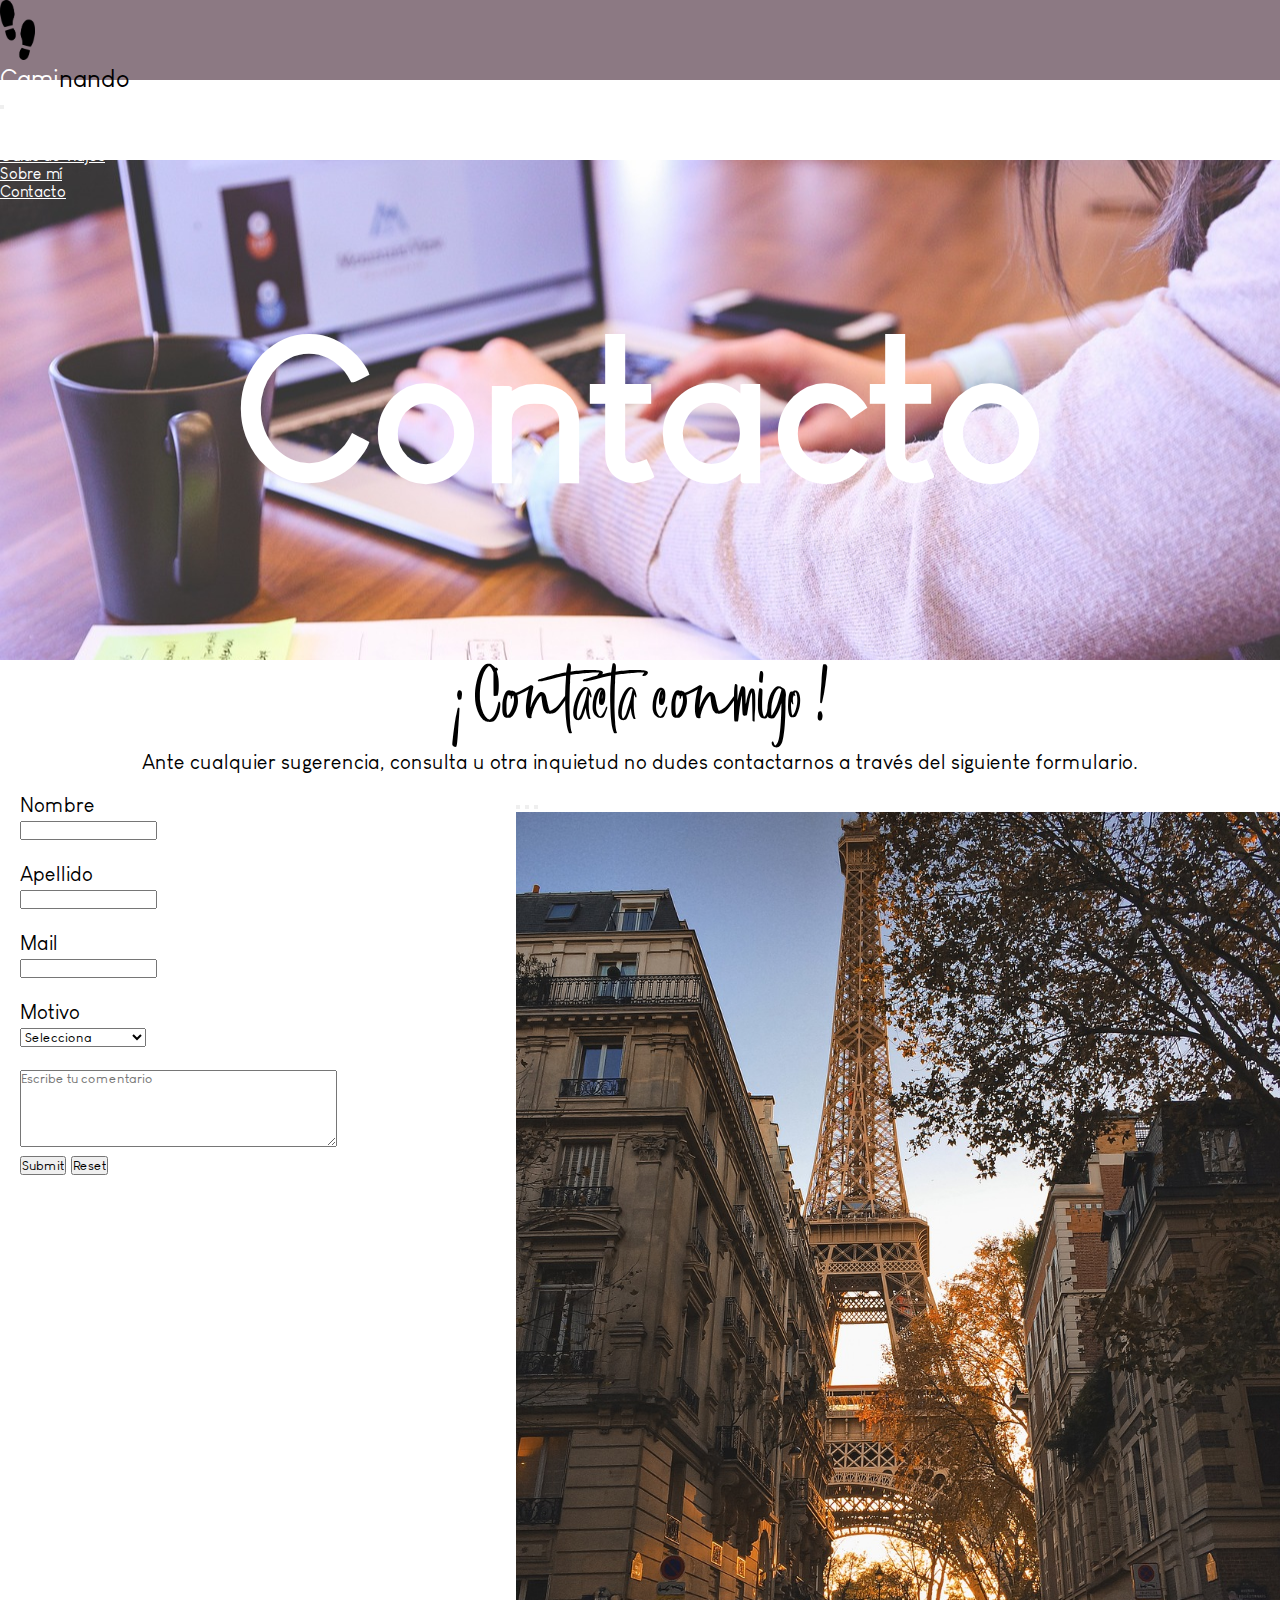
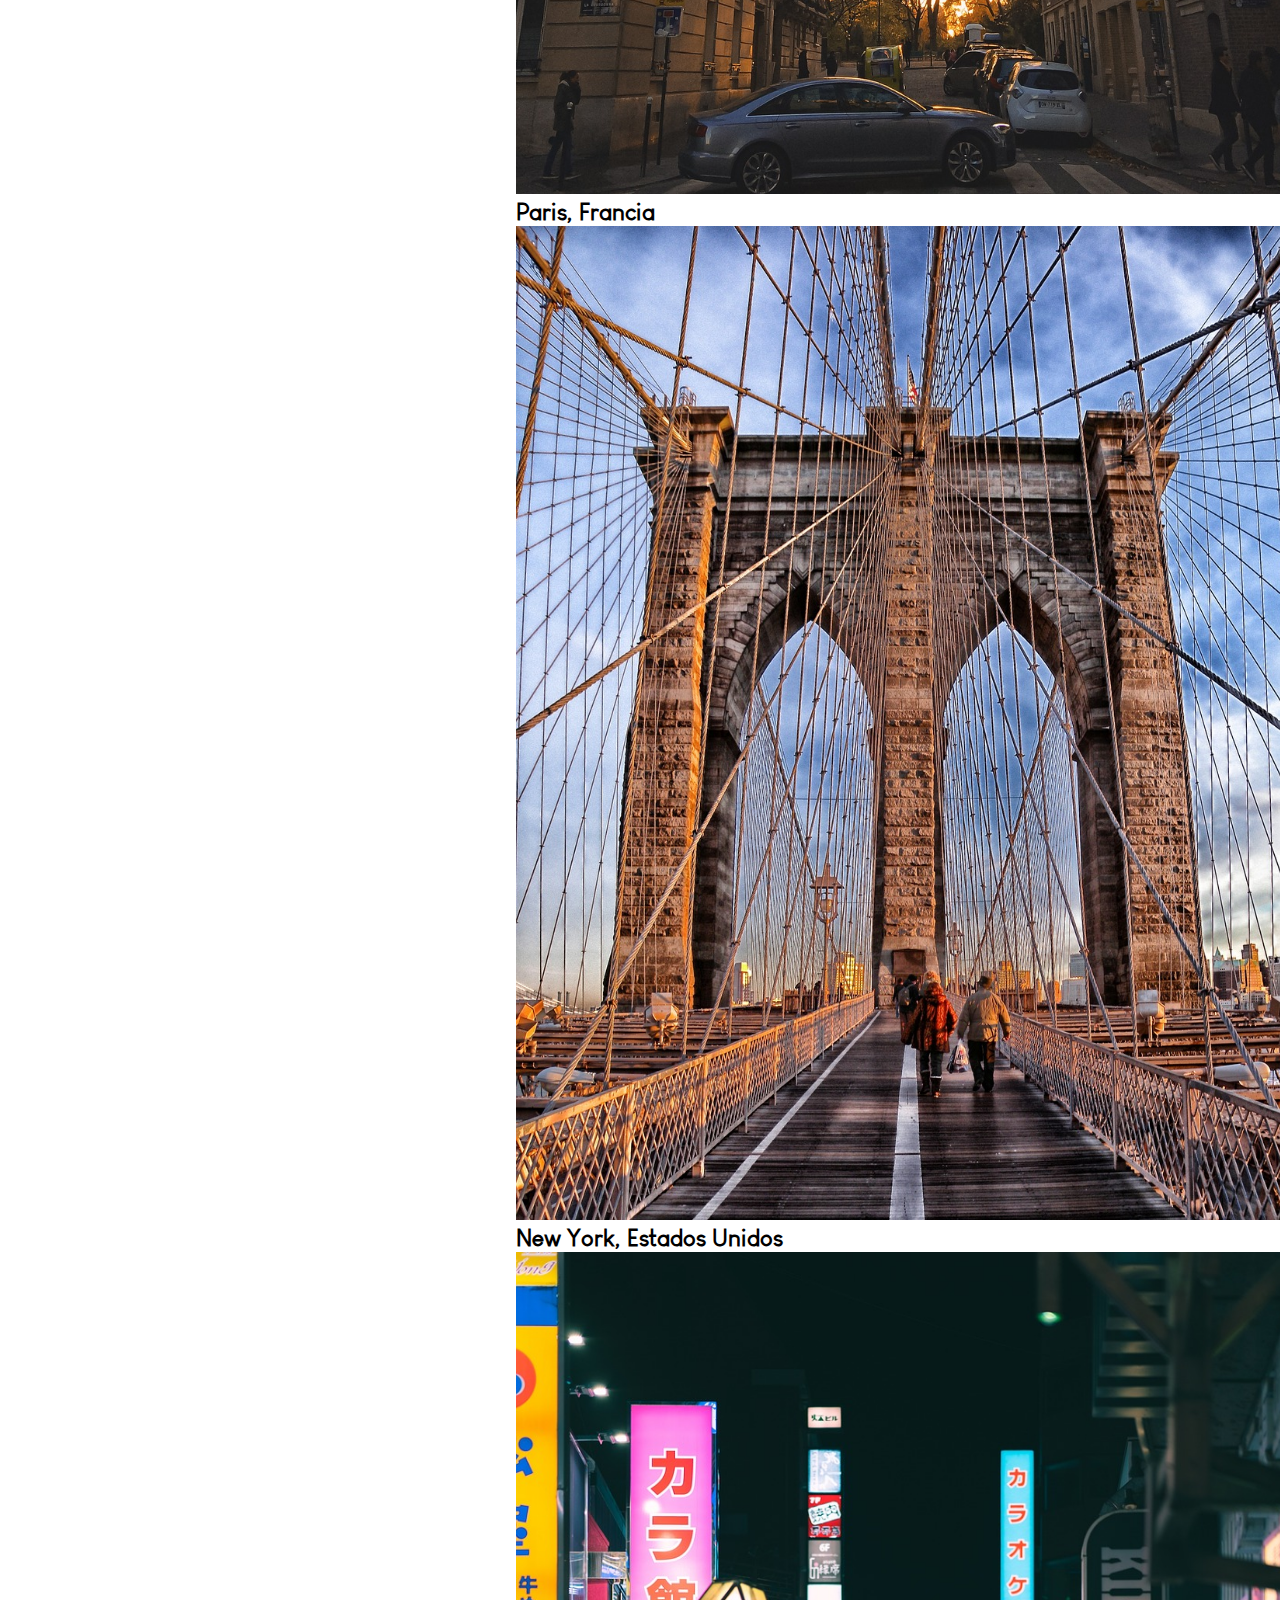
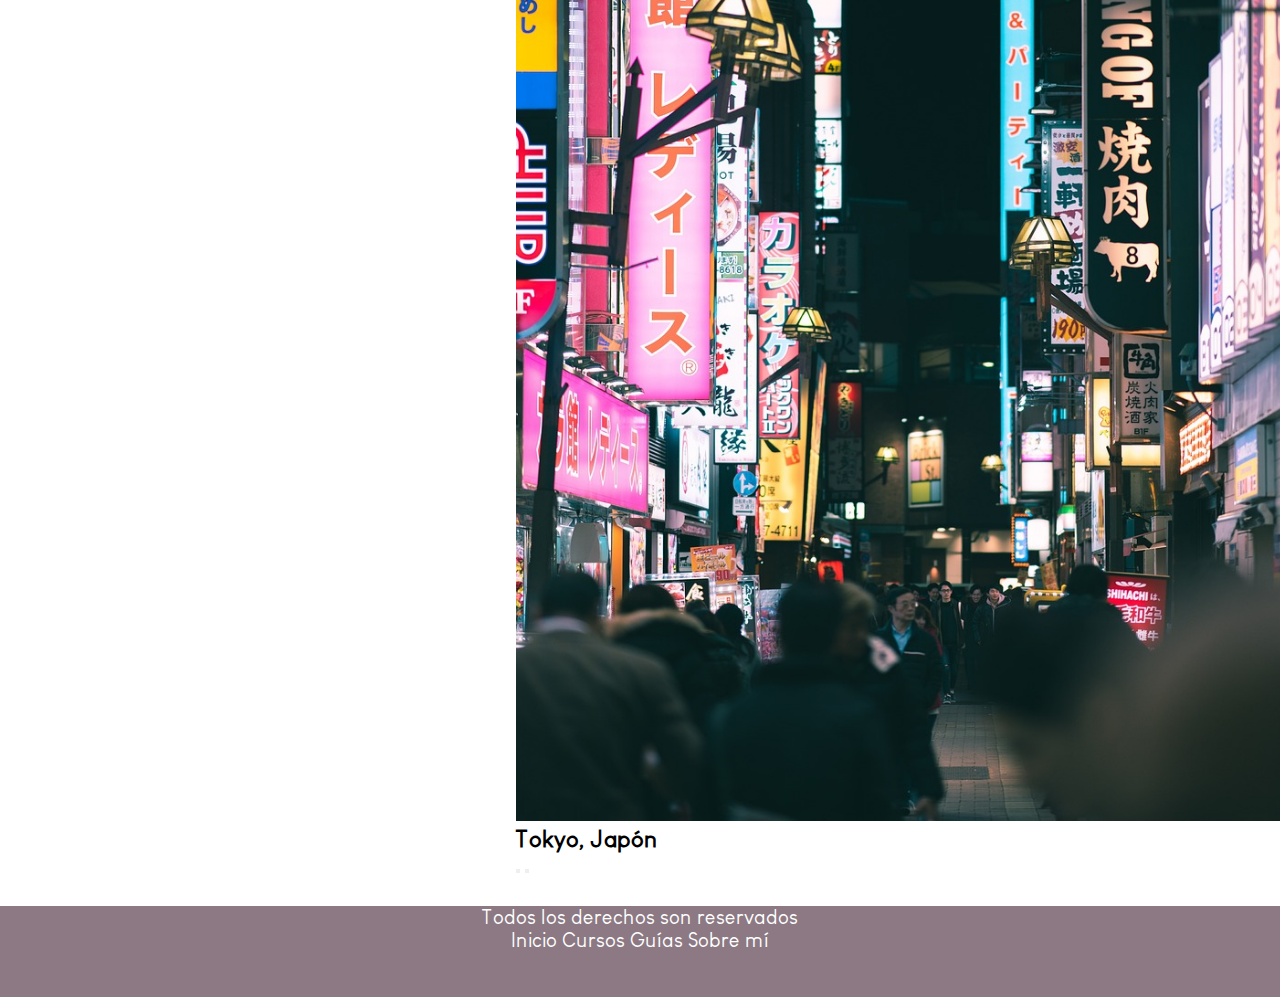
==== commit e8772c10: "sitio terminado" ====
--- a/pages/contacto.html
+++ b/pages/contacto.html
@@ -54,11 +54,10 @@
             <h1>Contacto</h1>
         </div>
         <p class="contacta">¡ Contacta conmigo !</p>
-        <p>Ante cualquier sugerencia, consulta u otra inquietud no dudes contactarnos a través del siguiente formulario.</p>
+        <p class="sugerencia">Ante cualquier sugerencia, consulta u otra inquietud no dudes contactarnos a través del siguiente formulario.</p>
         <div class="contacto">
             <div class="formulario">
             <form action="enviar.php" method="post" enctype="text/plain"></form>
-            
             
             <label for="text">Nombre</label><br>
             <input type required="text"><br><br>
@@ -75,14 +74,14 @@
                 <option value="">Suscribirse</option>
                 <option value="">Otro</option><br>
             </select><br><br>
-            <textarea placeholder="Escribe tu comentario" id="" cols="30" rows="10"></textarea><br><br>
+            <textarea placeholder="Escribe tu comentario" id="" cols="50" rows="5"></textarea><br>
             <input type="submit">
             <input type="reset">
         </div>
         <div class="carrousel">
             <section class="containerCarousel">        
                 <!-- Carrousel -->
-            <div id="demo" class="carousel slide w-25" data-bs-ride="carousel">
+            <div id="demo" class="carousel slide w-50" data-bs-ride="carousel">
             
                 <!-- Indicators/dots -->
                 <div class="carousel-indicators">
--- a/estilos.css
+++ b/estilos.css
@@ -42,24 +42,38 @@
 .call {
   width: 100%;
   height: 700px;
-  color: black;
   margin-top: 80px;
   background-color: rgba(51, 51, 51, 0.226);
   display: flex;
   flex-direction: column;
-  align-items: center;
-  justify-content: center;
-  text-align: center;
+  align-items: left;
+  justify-content: center;
+  padding: 20px;
   background-image: url(images/portada.png);
   background-size: cover;
   background-position: center;
   background-repeat: no-repeat;
-  background-color: rgba(0, 0, 0, 0.8);
-  display: flex;
-  justify-content: center;
-  align-items: center;
-}
-
+}
+.call h1 {
+  color: white;
+  text-shadow: 5px 5px 5px black;
+  animation-duration: 2s;
+  animation-name: aparecer;
+  animation-delay: 5s;
+  animation-direction: alternate;
+  animation-iteration-count: infinite;
+  font-weight: bold;
+  font-size: 40px;
+}
+
+@keyframes aparecer {
+  from {
+    opacity: 0%;
+  }
+  to {
+    opacity: 100%;
+  }
+}
 .presentacion p {
   text-align: center;
   font-size: 30px;
@@ -186,9 +200,19 @@
   align-items: center;
 }
 
+.sorprenda {
+  text-align: center;
+  font-family: yesterday;
+  font-size: 70px;
+}
+
 .textoCursos {
   text-align: center;
   font-size: 30px;
+}
+
+.container-fluid .row {
+  padding: 5px;
 }
 
 .nleftcurso1 {
@@ -202,12 +226,28 @@
 
 .nrightcurso1 {
   background-color: rgba(140, 121, 131, 0.3960784314);
+  font-size: 20px;
 }
 .nrightcurso1 .trabajo {
   font-family: yesterday;
   font-size: 50px;
   text-align: center;
   background-color: rgba(140, 121, 131, 0.4784313725);
+}
+
+.botonTrabajo {
+  margin-top: 10px;
+  padding: 10px;
+  background-color: #8C7983;
+  text-decoration: none;
+  color: white;
+  text-align: center;
+  border-radius: 10px;
+  border-style: double;
+}
+
+.botonTrabajo:hover {
+  color: black;
 }
 
 .nrightcurso2 {
@@ -221,12 +261,28 @@
 
 .nleftcurso2 {
   background-color: rgba(140, 121, 131, 0.3960784314);
+  font-size: 20px;
 }
 .nleftcurso2 .fotografia {
   font-family: yesterday;
   font-size: 50px;
   text-align: center;
   background-color: rgba(140, 121, 131, 0.4784313725);
+}
+
+.botonFotografia {
+  margin-top: 10px;
+  padding: 10px;
+  background-color: #8C7983;
+  text-decoration: none;
+  color: white;
+  text-align: center;
+  border-radius: 10px;
+  border-style: double;
+}
+
+.botonFotografia:hover {
+  color: black;
 }
 
 /* página GUIAS */
@@ -255,12 +311,16 @@
   font-size: 30px;
 }
 
+.row {
+  width: 100%;
+  margin: 5px;
+}
+
 .nleft {
-  height: 400px;
-  width: 50%;
-  background-size: cover;
-  background-position: center;
-  background-image: url(./images/argentina.jpg);
+  height: 600px;
+  background-size: cover;
+  background-position: center;
+  background-image: url(./images/tango.jpg);
 }
 
 .argentina {
@@ -270,18 +330,63 @@
   background-color: rgba(140, 121, 131, 0.2666666667);
 }
 
+#lugares {
+  font-size: 35px;
+  color: #8C7983;
+}
+
+.must {
+  margin: 20px;
+  font-size: 20px;
+}
+
 #basicos {
-  font-size: 30px;
   color: #8C7983;
-}
-
-.hotel {
-  height: 150px;
-  width: 250%;
-  display: inline;
-}
-
-.lista {
+  font-size: 60px;
+  font-weight: bold;
+}
+
+.textoBasicos {
+  display: flex;
+  flex-direction: column;
+  justify-content: center;
+  font-size: 25px;
+}
+
+.basicos {
+  display: flex;
+  width: 100%;
+}
+.basicos .textoBasicos {
+  padding: 10px;
+  width: 50%;
+}
+.basicos .contenedoresBasicos {
+  width: 50%;
+}
+.basicos .contenedoresBasicos .contenedoresPar {
+  width: 100%;
+  display: flex;
+}
+.basicos .contenedoresBasicos .contenedoresPar a {
+  text-decoration: none;
+  text-align: center;
+  width: 50%;
+  padding: 10px;
+  transition: all 0.6s;
+}
+.basicos .contenedoresBasicos .contenedoresPar a:hover {
+  transform: scale(1.05);
+}
+.basicos .contenedoresBasicos .contenedoresPar .contenedorBasic {
+  height: auto;
+  border: #000 5px solid;
+  border-radius: 10px;
+  background-color: #8C7983;
+  color: white;
+}
+.basicos .contenedoresBasicos .contenedoresPar .contenedorBasic img {
+  width: 80%;
   margin: 10px;
   padding: 10px;
 }
@@ -296,7 +401,7 @@
   width: 100%;
   height: 500px;
   margin-top: 80px;
-  background-image: url(images/freedom-4782870_1280.jpg);
+  background-image: url(images/sobremi.jpg);
   background-size: cover;
   background-position: center;
   color: white;
@@ -309,19 +414,43 @@
 .soy {
   text-align: center;
   font-family: yesterday;
-  font-size: 100px;
+  font-size: 80px;
 }
 
 .nleftyo {
-  height: 400px;
-  width: 50%;
-  background-size: cover;
-  background-position: center;
-  background-image: url(images/sobremi.jpg);
+  height: 500px;
+  width: 50%;
+  background-size: cover;
+  background-position: center;
+  background-image: url(images/yo.jpg);
 }
 
 .nrightyo {
-  background-color: rgba(140, 121, 131, 0.2274509804);
+  background-color: rgba(140, 121, 131, 0.0901960784);
+  font-size: 20px;
+}
+
+.trabajos {
+  font-size: 40px;
+  color: #8C7983;
+  font-weight: bold;
+  text-align: center;
+}
+
+.marcas {
+  text-align: center;
+  text-decoration: underline;
+}
+.marcas img {
+  width: 400px;
+}
+
+.hoteles {
+  text-align: center;
+  text-decoration: underline;
+}
+.hoteles img {
+  width: 300px;
 }
 
 /* pagina CONTACTO */
@@ -346,16 +475,24 @@
   justify-content: center;
 }
 
+.sugerencia {
+  text-align: center;
+  font-size: 20px;
+}
+
 .contacto {
   font-size: 20px;
   margin: 15px;
-}
-
-.containerCarousel {
-  display: flex;
-  flex-direction: column;
-  justify-content: center;
-  align-items: center;
+  width: 100%;
+  display: flex;
+}
+.contacto .formulario {
+  width: 50%;
+  margin: 5px;
+}
+.contacto .carrousel .containerCarousel {
+  display: flex;
+  justify-content: center;
 }
 
 /* FOOTER */
@@ -363,11 +500,13 @@
   margin-top: 30px;
   background-color: #8C7983;
   color: white;
+  font-size: 20px;
   text-align: center;
 }
 footer .paginas a {
   text-decoration: none !important;
   color: white;
+  font-size: 20px;
 }
 footer .paginas a:hover {
   color: black;
@@ -394,8 +533,14 @@
   .nleftcurso1 {
     width: 100%;
   }
+  .nleftcurso2 {
+    height: 500px;
+  }
   .nrightcurso2 {
     width: 100%;
+  }
+  .nrightcurso1 {
+    height: 500px;
   }
   .contacto {
     text-align: center;
@@ -403,4 +548,29 @@
   .nleft {
     width: 100%;
   }
+  .basicos {
+    display: flex;
+    flex-direction: column;
+  }
+  .basicos .textoBasicos {
+    width: 100%;
+  }
+  .basicos .contenedoresBasicos {
+    width: 100%;
+  }
+  .contacto {
+    display: flex;
+    flex-direction: column;
+  }
+  .contacto .formulario {
+    width: 100%;
+    display: flex;
+    flex-direction: column;
+  }
+  .contacto .formulario input {
+    width: 100%;
+  }
+  .nleftyo {
+    width: 100%;
+  }
 }/*# sourceMappingURL=estilos.css.map */